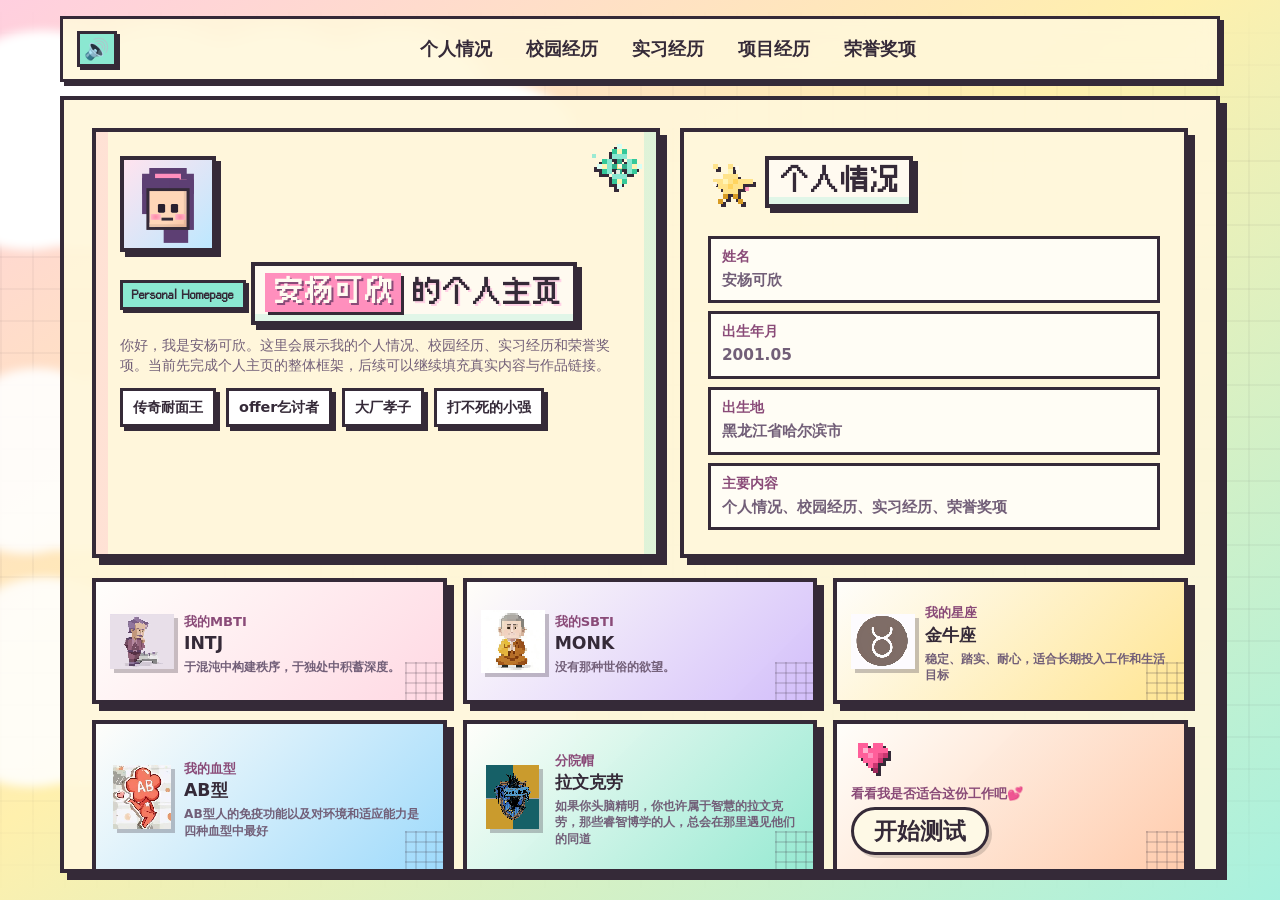
==== index.html @ 3b6f64f3 "Initial commit" ====
<!doctype html>
<html lang="zh-CN">
  <head>
    <meta charset="UTF-8" />
    <meta name="viewport" content="width=device-width, initial-scale=1.0" />
    <title>安杨可欣的个人主页</title>
    <link rel="stylesheet" href="styles.css" />
  </head>
  <body>
    <header class="site-header" aria-label="页面导航">
      <button class="music-toggle is-playing" id="musicToggle" type="button" aria-label="关闭背景音乐">
        <span class="speaker-emoji" aria-hidden="true">🔊</span>
      </button>
      <nav class="nav-links">
        <a href="#profile">个人情况</a>
        <a href="#campus">校园经历</a>
        <a href="#internship">实习经历</a>
        <a href="#projects">项目经历</a>
        <a href="#honors">荣誉奖项</a>
      </nav>
    </header>

    <audio id="bgMusic" loop preload="auto" autoplay>
      <source src="source/spring.mp3" type="audio/mpeg" />
      当前浏览器不支持音频播放。
    </audio>

    <main class="snap-pages">
      <section class="page profile-page" id="profile" aria-labelledby="profileTitle">
      <div class="cloud-layer" aria-hidden="true">
        <div class="pixel-cloud cloud-one"></div>
        <div class="pixel-cloud cloud-two"></div>
        <div class="pixel-cloud cloud-three"></div>
      </div>

        <div class="profile-shell">
        <div class="profile-layout">
          <div class="profile-card">
            <div class="avatar-wrap" aria-label="像素风头像占位">
              <div class="pixel-avatar" aria-hidden="true">
                <span class="hair hair-left"></span>
                <span class="hair hair-right"></span>
                <span class="face"></span>
                <span class="eye eye-left"></span>
                <span class="eye eye-right"></span>
                <span class="blush blush-left"></span>
                <span class="blush blush-right"></span>
                <span class="smile"></span>
              </div>
            </div>
            <p class="badge">Personal Homepage</p>
            <h1 id="profileTitle">
              <span class="title-name">安杨可欣</span>
              <span class="title-tail">的个人主页</span>
            </h1>
            <p class="intro">
              你好，我是安杨可欣。这里会展示我的个人情况、校园经历、实习经历和荣誉奖项。当前先完成个人主页的整体框架，后续可以继续填充真实内容与作品链接。
            </p>
            <div class="profile-tags" aria-label="个人关键词">
              <span>传奇耐面王</span>
              <span>offer乞讨者</span>
              <span>大厂孝子</span>
              <span>打不死的小强</span>
            </div>
          </div>

          <div class="info-panel" aria-label="个人情况详情">
            <div class="panel-title">
              <span class="pixel-heart" aria-hidden="true"></span>
              <h1>个人情况</h1>
            </div>
            <dl class="info-list">
              <div>
                <dt>姓名</dt>
                <dd>安杨可欣</dd>
              </div>
              <div>
                <dt>出生年月</dt>
                <dd>2001.05</dd>
              </div>
              <div>
                <dt>出生地</dt>
                <dd>黑龙江省哈尔滨市</dd>
              </div>
              <div>
                <dt>主要内容</dt>
                <dd>个人情况、校园经历、实习经历、荣誉奖项</dd>
              </div>
            </dl>
          </div>

          <div class="trait-grid" aria-label="个人属性卡片">
            <article class="trait-card mbti-card" tabindex="0">
              <img class="trait-image" src="img/intj.png" alt="INTJ 人格插图" />
              <div class="trait-copy">
                <p>我的MBTI</p>
                <strong>INTJ</strong>
                <span class="trait-desc">于混沌中构建秩序，于独处中积蓄深度。</span>
              </div>
            </article>
            <article class="trait-card mbti-card" tabindex="0">
              <img class="trait-image" src="img/monk.png" alt="MONK 人格插图" />
              <div class="trait-copy">
                <p>我的SBTI</p>
                <strong>MONK</strong>
                <span class="trait-desc">没有那种世俗的欲望。</span>
              </div>
            </article>
            <article class="trait-card mbti-card" tabindex="0">
              <img class="trait-image" src="img/Taurus.png" alt="金牛 人格插图" />
              <div class="trait-copy">
                <p>我的星座</p>
                <strong>金牛座</strong>
                <span class="trait-desc">稳定、踏实、耐心，适合长期投入工作和生活目标</span>
              </div>
            </article>
            <article class="trait-card mbti-card" tabindex="0">
              <img class="trait-image" src="img/AB.png" alt="血型 人格插图" />
              <div class="trait-copy">
                <p>我的血型</p>
                <strong>AB型</strong>
                <span class="trait-desc">AB型人的免疫功能以及对环境和适应能力是四种血型中最好</span>
              </div>
            </article>
            <article class="trait-card mbti-card" tabindex="0">
              <img class="trait-image" src="img/ravenklauw.png" alt="哈利波特 人格插图" />
              <div class="trait-copy">
                <p>分院帽</p>
                <strong>拉文克劳</strong>
                <span class="trait-desc">如果你头脑精明，你也许属于智慧的拉文克劳，那些睿智博学的人，总会在那里遇见他们的同道</span>
              </div>
            </article>
            <article class="trait-card">
              <span class="trait-icon trait-relation" aria-hidden="true"></span>
              <p><span>看看我是否适合这份工作吧💕</span></p>
              <button class="trait-action" type="button" data-open-job-modal>开始测试</button>
            </article>
          </div>
        </div>
        </div>
      </section>

      <section class="page campus-page" id="campus" aria-labelledby="campusTitle">
        <canvas class="campus-petals" id="campusPetals" aria-hidden="true"></canvas>
        <div class="section-shell campus-shell">
          <div class="campus-heading">
            <div>
              <p class="section-kicker">Chapter 02</p>
              <h2 id="campusTitle">校园经历</h2>
            </div>
          </div>

          <div class="campus-layout">
            <div class="campus-timeline" aria-label="教育与校园经历时间线">
              <article class="timeline-card">
                <span class="timeline-date">
                  <b>2019 / 08</b>
                  <i>至</i>
                  <b>2023 / 07</b>
                </span>
                <h3>哈尔滨工业大学｜工业工程（本科）</h3>
                <p>系统学习运筹优化、生产系统、质量管理、项目管理、决策分析和数据库系统，建立工程管理与数据分析结合的能力基础。</p>
                <a class="grade-download" href="source/grade.png" download="安杨可欣-本科成绩.png" aria-label="下载本科课程成绩截图">
                  <span class="grade-download__icon" aria-hidden="true"></span>
                  <span>下载本科成绩</span>
                </a>
              </article>
              <article class="timeline-card timeline-card--feature">
                <span class="timeline-date">
                  <b>2023 / 08</b>
                  <i>至</i>
                  <b>2024 / 07</b>
                </span>
                <h3>哈工大研究生支教团｜尉犁县第一中学教师</h3>
                <p>担任 2 个班级生物教师，所带班级成绩位列年级前列；兼任趣味数学社团教师，参与校园第二课堂建设，获评优秀志愿者。</p>
              </article>
              <article class="timeline-card">
                <span class="timeline-date">
                  <b>2024 / 08</b>
                  <i>至今</i>
                </span>
                <h3>哈尔滨工业大学｜机械（推免硕士）</h3>
                <p>继续深耕机械工程方向，课程覆盖传感技术、数值分析、机器人技术和工程伦理，强化工程问题建模与系统理解能力。</p>
                <a class="grade-download" href="source/master_grade.png" download="安杨可欣-硕士成绩.png" aria-label="下载硕士课程成绩截图">
                  <span class="grade-download__icon" aria-hidden="true"></span>
                  <span>下载硕士成绩</span>
                </a>
              </article>
            </div>

            <aside class="campus-scoreboard" aria-label="课程成绩与能力概览">
              <div class="scoreboard-card campus-sticker-card">
                <div>
                  <span class="score-label">学习地图</span>
                  <h3>工程、教学与组织服务并行</h3>
                  <p>用工程训练打底，用支教经历拓宽表达与协作场景，再通过学生工作持续参与集体建设。</p>
                </div>
              </div>
              <div class="score-card-grid">
                <article>
                  <span>本科成绩（前36%）</span>
                  <strong>84.93</strong>
                  <p>生产系统仿真、项目管理、决策分析、数据库系统。</p>
                </article>
                <article>
                  <span>硕士成绩（前38%）</span>
                  <strong>83.85</strong>
                  <p>传感技术，并持续学习数值分析、机器人技术等课程。</p>
                </article>
              </div>
              <article class="student-work-card">
                <span class="student-work-label">学生工作</span>
                <div class="student-work-title">
                  <strong>党支书</strong>
                  <time datetime="2025-10">2025.10—至今</time>
                </div>
                <p>承担党支部日常组织、沟通协调与活动推进工作，持续参与学生服务与集体建设。</p>
              </article>
              <div class="campus-tags" aria-label="校园能力标签">
                <span>工业工程</span>
                <span>数据分析</span>
                <span>智能制造</span>
                <span>项目管理</span>
                <span>支教经历</span>
                <span>团队领导力</span>
                <span>教学表达</span>
                <span>数模竞赛</span>
              </div>
            </aside>
          </div>
        </div>
      </section>

      <section class="page internship-page" id="internship" aria-labelledby="internshipTitle">
        <canvas class="internship-stars" id="internshipStars" aria-hidden="true"></canvas>
        <div class="flower-container" id="flowerContainer" aria-hidden="true"></div>
        <div class="section-shell internship-shell">
          <div class="internship-heading">
            <div>
              <p class="section-kicker">Chapter 04</p>
              <h2 id="internshipTitle">实习经历</h2>
            </div>
          </div>

          <div class="intern-cards-grid" aria-label="实习经历卡片">
            <article class="intern-card intern-card--hesai">
              <div class="intern-card__header">
                <span class="intern-card__icon intern-card__icon--hesai" aria-hidden="true"></span>
                <span class="intern-card__badge">2025.05 - 2025.08</span>
              </div>
              <h3>上海禾赛科技有限公司</h3>
              <p class="intern-card__role">信息化部 · 信息化系统咨询顾问</p>
              <div class="intern-card__divider" aria-hidden="true"></div>
              <ul class="intern-card__duties">
                <li>ALM系统Polarion运维与用户答疑，完成工作项与工作流配置</li>
                <li>JS脚本实现工作项联动及变更次数统计</li>
                <li>SQL查询搭建BI数据看板</li>
                <li>PDF格式归一化处理，Python脚本+Word宏提升导入效率</li>
                <li>推广AI生成测试用例及需求评审功能</li>
              </ul>
              <div class="intern-card__tags">
                <span>Polarion</span>
                <span>JavaScript</span>
                <span>SQL</span>
                <span>项目管理工具</span>
              </div>
            </article>

            <article class="intern-card intern-card--jd intern-card--feature">
              <div class="intern-card__header">
                <span class="intern-card__icon intern-card__icon--jd" aria-hidden="true"></span>
                <span class="intern-card__badge">2025.12 - 2026.02</span>
              </div>
              <h3>京东零售</h3>
              <p class="intern-card__role">Y事业部·供应链质量组·测试开发</p>
              <div class="intern-card__divider" aria-hidden="true"></div>
              <ul class="intern-card__duties">
                <li>行业研究品类规划模块功能测试，SQL数据校验</li>
                <li>AI分析助手与Agent算法链路接口测试</li>
                <li>消息队列MQ测试，验证消息收发流程</li>
                <li>完整测试周期覆盖，用例设计90+条</li>
                <li>发现缺陷30+个，保障功能交付质量</li>
              </ul>
              <div class="intern-card__tags">
                <span>接口测试</span>
                <span>SQL</span>
                <span>用例设计</span>
                <span>Agent测试</span>
              </div>
            </article>

            <article class="intern-card intern-card--hikvision">
              <div class="intern-card__header">
                <span class="intern-card__icon intern-card__icon--hik" aria-hidden="true"></span>
                <span class="intern-card__badge">2026.03 - 至今</span>
              </div>
              <h3>海康威视</h3>
              <p class="intern-card__role">海康机器人 · 项目管理</p>
              <div class="intern-card__divider" aria-hidden="true"></div>
              <ul class="intern-card__duties">
                <li>项目进度跟踪与资源协调</li>
                <li>风险管控与问题推动解决</li>
                <li>推动项目高效交付</li>
              </ul>
              <div class="intern-card__tags">
                <span>项目管理</span>
                <span>进度跟踪</span>
                <span>团队协作</span>
                <span>沟通协调</span>
              </div>
            </article>
          </div>

          <div class="growth-path" aria-label="职业成长路径">
            <div class="growth-path__title">我的成长路径</div>
            <div class="growth-path__nodes">
              <div class="growth-node growth-node--hesai">
                <div class="growth-node__icon">
                  <img src="img/svg/pc.svg" alt="系统落地" />
                </div>
                <div class="growth-node__content">
                  <div class="growth-node__label">系统落地</div>
                  <div class="growth-node__desc">从0到1配置系统<br>学习业务需求</div>
                </div>
              </div>
              
              <div class="growth-node__arrow"></div>
              
              <div class="growth-node growth-node--jd">
                <div class="growth-node__icon">
                  <img src="img/svg/bug.svg" alt="质量保障" />
                </div>
                <div class="growth-node__content">
                  <div class="growth-node__label">质量保障</div>
                  <div class="growth-node__desc">深入技术细节<br>保障产品质量</div>
                </div>
              </div>
              
              <div class="growth-node__arrow"></div>
              
              <div class="growth-node growth-node--hik">
                <div class="growth-node__icon">
                  <img src="img/svg/people-carry.svg" alt="项目交付" />
                </div>
                <div class="growth-node__content">
                  <div class="growth-node__label">项目交付</div>
                  <div class="growth-node__desc">统筹全局资源<br>推动目标达成</div>
                </div>
              </div>
            </div>
          </div>
        </div>
      </section>

      <section class="page projects-page" id="projects" aria-labelledby="projectsTitle">
        <div class="butterfly-deco butterfly-deco-1" aria-hidden="true"></div>
        <div class="butterfly-deco butterfly-deco-2" aria-hidden="true"></div>
        <div class="butterfly-deco butterfly-deco-3" aria-hidden="true"></div>
        <div class="butterfly-deco butterfly-deco-4" aria-hidden="true"></div>
        <div class="butterfly-deco butterfly-deco-5" aria-hidden="true"></div>
        <div class="butterfly-deco butterfly-deco-6" aria-hidden="true"></div>
        <div class="butterfly-deco butterfly-deco-7" aria-hidden="true"></div>
        <div class="section-shell projects-shell">
          <div class="projects-heading">
            <div>
              <p class="section-kicker">Chapter 04</p>
              <h2 id="projectsTitle">项目经历</h2>
            </div>
          </div>

          <div class="projects-grid" aria-label="项目经历卡片">
            <article class="project-card" data-project="1">
              <div class="project-card__header">
                <span class="project-card__badge">2022.10-2023.06</span>
                <span class="project-card__type">企业项目</span>
              </div>
              <h3>电机产品合同管理信息系统</h3>
              <p class="project-card__desc">开发B/S架构的销售合同管理系统，覆盖全生命周期管理。</p>
              <div class="project-card__tech">
                <span>Spring Boot</span>
                <span>Vue 2.0</span>
                <span>MyBatis-Plus</span>
              </div>
              <button class="project-card__expand" data-project-id="1">查看详细</button>
            </article>

            <article class="project-card" data-project="2">
              <div class="project-card__header">
                <span class="project-card__badge">2024.10-2024.12</span>
                <span class="project-card__type">个人项目</span>
              </div>
              <h3>YOLOv5目标检测训练工具</h3>
              <p class="project-card__desc">可视化深度学习训练工具，支持数据集管理与训练监控。</p>
              <div class="project-card__tech">
                <span>PyTorch</span>
                <span>YOLOv5</span>
                <span>PyQt5</span>
              </div>
              <button class="project-card__expand" data-project-id="2">查看详细</button>
            </article>

            <article class="project-card" data-project="3">
              <div class="project-card__header">
                <span class="project-card__badge">2025.03-2025.08</span>
                <span class="project-card__type">科研项目</span>
              </div>
              <h3>基于MMpose的人员异常检测</h3>
              <p class="project-card__desc">基于人体姿态识别的智能监控系统，实时检测异常行为。</p>
              <div class="project-card__tech">
                <span>MMPose</span>
                <span>LSTM</span>
                <span>PyTorch</span>
              </div>
              <button class="project-card__expand" data-project-id="3">查看详细</button>
            </article>
            <article class="project-card" data-project="4">
              <div class="project-card__header">
                <span class="project-card__badge">2025.07-至今</span>
                <span class="project-card__type">科研项目</span>
              </div>
              <h3>面向对抗过程的视频摘要与图像描述方法研究</h3>
              <p class="project-card__desc">面向智慧文旅，自动生成运动场景的关键帧与图像描述内容。</p>
              <div class="project-card__tech">
                <span>光流法</span>
                <span>DeblurMaster</span>
                <span>Coze</span>
              </div>
              <button class="project-card__expand" data-project-id="4">查看详细</button>
            </article>

            <article class="project-card" data-project="5">
              <div class="project-card__header">
                <span class="project-card__badge">2025.03-2025.04</span>
                <span class="project-card__type">个人项目</span>
              </div>
              <h3>基于Coze工作流的智能简历生成工具</h3>
              <p class="project-card__desc">自动化简历生成工作流，多格式输入，一键生成在线简历。</p>
              <div class="project-card__tech">
                <span>Coze</span>
                <span>LLM</span>
                <span>工作流</span>
              </div>
              <button class="project-card__expand" data-project-id="5">查看详细</button>
            </article>
            <article class="project-card">
              <h3>📊 能力雷达图</h3>
              <div class="radar-chart">
                <svg viewBox="0 0 260 260" style="width:100%;height:auto;max-width:185px;margin:0 auto;display:block;">
                  <polygon points="130,25 220,77 220,183 130,235 40,183 40,77" fill="none" stroke="#dbe4f0" stroke-width="1.5"/>
                  <polygon points="130,55 194,92 194,168 130,205 66,168 66,92" fill="none" stroke="#dbe4f0" stroke-width="1"/>
                  <polygon points="130,85 168,107 168,153 130,175 92,153 92,107" fill="none" stroke="#dbe4f0" stroke-width="0.8"/>
                  <line x1="130" y1="130" x2="130" y2="25" stroke="#dbe4f0"/>
                  <line x1="130" y1="130" x2="220" y2="77" stroke="#dbe4f0"/>
                  <line x1="130" y1="130" x2="220" y2="183" stroke="#dbe4f0"/>
                  <line x1="130" y1="130" x2="130" y2="235" stroke="#dbe4f0"/>
                  <line x1="130" y1="130" x2="40" y2="183" stroke="#dbe4f0"/>
                  <line x1="130" y1="130" x2="40" y2="77" stroke="#dbe4f0"/>
                  <polygon points="130,33 206,85 203,173 130,216 49,177 58,88" fill="rgba(96,165,250,0.30)" stroke="#3b82f6" stroke-width="3" stroke-linejoin="round"/>
                  <circle cx="130" cy="33" r="4.5" fill="#3b82f6" stroke="#fff" stroke-width="1.5"/>
                  <circle cx="206" cy="85" r="4.5" fill="#3b82f6" stroke="#fff" stroke-width="1.5"/>
                  <circle cx="203" cy="173" r="4.5" fill="#3b82f6" stroke="#fff" stroke-width="1.5"/>
                  <circle cx="130" cy="216" r="4.5" fill="#3b82f6" stroke="#fff" stroke-width="1.5"/>
                  <circle cx="49" cy="177" r="4.5" fill="#3b82f6" stroke="#fff" stroke-width="1.5"/>
                  <circle cx="58" cy="88" r="4.5" fill="#3b82f6" stroke="#fff" stroke-width="1.5"/>
                  <text x="130" y="14" text-anchor="middle" font-size="12" fill="#1e293b" font-weight="700">AI / CV</text>
                  <text x="236" y="74" text-anchor="middle" font-size="12" fill="#1e293b" font-weight="700">工程开发</text>
                  <text x="236" y="188" text-anchor="middle" font-size="12" fill="#1e293b" font-weight="700">算法设计</text>
                  <text x="130" y="255" text-anchor="middle" font-size="12" fill="#1e293b" font-weight="700">产品实现</text>
                  <text x="20" y="188" text-anchor="middle" font-size="12" fill="#1e293b" font-weight="700">AI工具</text>
                  <text x="28" y="74" text-anchor="middle" font-size="12" fill="#1e293b" font-weight="700">项目推进</text>
                </svg>
              </div>
            </article>
          </div>
        </div>
      </section>

      <div class="project-modal" id="projectModal" aria-hidden="true">
        <div class="modal-overlay" data-modal-close></div>
        <div class="modal-content">
          <button class="modal-close" data-modal-close>
            <svg viewBox="0 0 24 24" width="20" height="20">
              <path d="M19 6.41L17.59 5 12 10.59 6.41 5 5 6.41 10.59 12 5 17.59 6.41 19 12 13.41 17.59 19 19 17.59 13.41 12 19 6.41z" fill="currentColor"/>
            </svg>
          </button>
          <div class="modal-header">
            <span class="modal-badge" id="modalBadge"></span>
            <span class="modal-type" id="modalType"></span>
          </div>
          <h3 id="modalTitle"></h3>
          <div class="modal-body">
            <div class="modal-section">
              <h4>项目背景</h4>
              <p id="modalBackground"></p>
            </div>
            <div class="modal-section">
              <h4>项目职责</h4>
              <p id="modalRole"></p>
            </div>
            <div class="modal-section">
              <h4>项目内容</h4>
              <p id="modalContent"></p>
            </div>
          </div>
          <div class="modal-tags" id="modalTags"></div>
        </div>
      </div>

      <section class="page honors-page" id="honors" aria-labelledby="honorsTitle">
        <div class="honors-sparkle honors-sparkle-1"></div>
        <div class="honors-sparkle honors-sparkle-2"></div>
        <div class="honors-sparkle honors-sparkle-3"></div>
        <div class="honors-sparkle honors-sparkle-4"></div>
        <div class="honors-sparkle honors-sparkle-5"></div>
        <div class="honors-sparkle honors-sparkle-6"></div>
        <div class="honors-sparkle honors-sparkle-7"></div>
        <div class="honors-sparkle honors-sparkle-8"></div>
        <div class="section-shell honors-shell">
          <div class="honors-heading">
            <div>
              <p class="section-kicker">Chapter 05</p>
              <h2 id="honorsTitle">荣誉奖项</h2>
            </div>
          </div>

          <div class="honors-layout">
            <div class="honors-column honors-column--left">
              <article class="honor-card honor-card--competition">
                <div class="honor-card__header">
                  <span class="honor-card__icon honor-card__icon--trophy">🏆</span>
                  <h3 class="honor-card__title">竞赛能力</h3>
                </div>
                <ul class="honor-awards-list">
                  <li class="honor-award-item honor-award-item--national">
                    <div class="honor-award-badge honor-award-badge--national">国家级</div>
                    <div class="honor-award-content">
                      <strong>"华为杯"中国研究生数学建模竞赛国家二等奖</strong>
                      <span class="honor-award-meta">第22届</span>
                    </div>
                  </li>
                  <li class="honor-award-item honor-award-item--national">
                    <div class="honor-award-badge honor-award-badge--national">国家级</div>
                    <div class="honor-award-content">
                      <strong>"华为杯"中国研究生数学建模竞赛国家三等奖</strong>
                      <span class="honor-award-meta">第21届</span>
                    </div>
                  </li>
                  <li class="honor-award-item honor-award-item--provincial">
                    <div class="honor-award-badge honor-award-badge--provincial">省级</div>
                    <div class="honor-award-content">
                      <strong>"挑战杯"省级三等奖</strong>
                    </div>
                  </li>
                </ul>
              </article>

              <article class="honor-card honor-card--scholarship">
                <div class="honor-card__header">
                  <span class="honor-card__icon honor-card__icon--scholarship">🎓</span>
                  <h3 class="honor-card__title">奖学金及荣誉</h3>
                </div>
                <div class="honor-tags-grid">
                  <span class="honor-tag honor-tag--gold">一等奖学金</span>
                  <span class="honor-tag honor-tag--volunteer">优秀志愿者</span>
                  <span class="honor-tag honor-tag--party">优秀党员</span>
                </div>
              </article>

              <article class="honor-card honor-card--english">
                <div class="honor-card__header">
                  <span class="honor-card__icon honor-card__icon--english">📚</span>
                  <h3 class="honor-card__title">英语能力</h3>
                </div>
                <div class="english-certificates">
                  <div class="english-cert">
                    <div class="english-cert__badge">CET-6</div>
                    <div class="english-cert__score">505</div>
                    <a class="grade-download" href="source/six.jpg" download="英语六级成绩单.jpg">
                      <span class="grade-download__icon"></span>
                      <span>下载证书</span>
                    </a>
                  </div>
                  <div class="english-cert english-cert--highlight">
                    <div class="english-cert__badge">IELTS</div>
                    <div class="english-cert__score">7.0</div>
                    <a class="grade-download" href="source/IELTS.pdf" download="雅思成绩单.pdf">
                      <span class="grade-download__icon"></span>
                      <span>下载证书</span>
                    </a>
                  </div>
                </div>
              </article>
            </div>

            <div class="honors-column honors-column--right">
              <article class="honor-card honor-card--skills">
                <div class="honor-card__header">
                  <span class="honor-card__icon honor-card__icon--skills">⚡</span>
                  <h3 class="honor-card__title">技能速览</h3>
                </div>
                <div class="skills-categories">
                  <div class="skills-category">
                    <h4 class="skills-category__title">编程语言</h4>
                    <div class="skills-tags">
                      <span class="skill-tag">Python</span>
                      <span class="skill-tag">Java</span>
                      <span class="skill-tag">SQL</span>
                      <span class="skill-tag">JavaScript</span>
                    </div>
                  </div>
                  <div class="skills-category">
                    <h4 class="skills-category__title">AI工具</h4>
                    <div class="skills-tags">
                      <span class="skill-tag">Cursor</span>
                      <span class="skill-tag">Codex</span>
                      <span class="skill-tag">Coze</span>
                      <span class="skill-tag">Claude Code</span>
                    </div>
                  </div>
                  <div class="skills-category">
                    <h4 class="skills-category__title">工程/工具</h4>
                    <div class="skills-tags">
                      <span class="skill-tag">Postman</span>
                      <span class="skill-tag">Git</span>
                      <span class="skill-tag">Jira</span>
                    </div>
                  </div>
                </div>
              </article>

              <article class="honor-card honor-card--hobbies">
                <div class="honor-card__header">
                  <span class="honor-card__icon honor-card__icon--hobbies">🎯</span>
                  <h3 class="honor-card__title">兴趣爱好</h3>
                </div>
                <div class="hobbies-grid">
                  <span class="hobby-item">🏊 游泳</span>
                  <span class="hobby-item">🏸 羽毛球</span>
                  <span class="hobby-item">🏎️ F1</span>
                  <span class="hobby-item">📺 美剧</span>
                  <span class="hobby-item">🎮 游戏</span>
                  <span class="hobby-item">📚 阅读</span>
                </div>
              </article>

              <article class="honor-card honor-card--self">
                <div class="honor-card__header">
                  <span class="honor-card__icon honor-card__icon--self">💡</span>
                  <h3 class="honor-card__title">自我评价</h3>
                </div>
                <div class="self-content">
                  <p class="self-text">
                    工科背景 + 管理能力，擅长系统分析与问题拆解。具有良好的团队协作精神和沟通能力，能够在压力下高效完成任务。
                  </p>
                </div>
              </article>
            </div>
          </div>
        </div>
      </section>
    </main>

    <div class="job-modal" data-job-modal aria-hidden="true">
      <div class="job-modal__backdrop" data-close-job-modal></div>
      <section class="job-modal__panel" role="dialog" aria-modal="true" aria-labelledby="jobModalTitle">
        <button class="job-modal__close" type="button" data-close-job-modal aria-label="关闭弹窗">×</button>
        <span class="job-modal__pixel-heart" aria-hidden="true"></span>
        <h2 id="jobModalTitle">岗位匹配测试</h2>
        <p>输入你想测试的职位和公司，我会帮你进入更具体的匹配分析。</p>
        <form class="job-modal__form" data-job-form>
          <label>
            <span>目标职位</span>
            <input type="text" name="position" placeholder="例如：产品经理" autocomplete="organization-title" required />
          </label>
          <label>
            <span>公司名称</span>
            <input type="text" name="company" placeholder="例如：字节跳动" autocomplete="organization" required />
          </label>
          <div class="job-modal__loading" data-job-loading aria-live="polite" aria-hidden="true">
            <span class="job-modal__loader" aria-hidden="true"></span>
            <span>模型正在生成岗位匹配报告，请稍候...</span>
          </div>
          <button class="job-modal__submit" type="submit">确认开始</button>
        </form>
      </section>
    </div>
    <script>
      const profileCard = document.querySelector(".profile-card");
      const profilePage = document.querySelector(".profile-page");

      if (profileCard) {
        setTimeout(() => {
          profileCard.classList.add("is-loaded");
        }, 200);
      }

      if (profileCard) {
        profileCard.addEventListener("mouseenter", () => {
          profileCard.classList.add("is-hovering");
        });

        profileCard.addEventListener("mouseleave", () => {
          profileCard.classList.remove("is-hovering");
          if (profileCard.classList.contains("tilt-active")) {
            profileCard.classList.remove("tilt-active");
            profileCard.style.transform = "";
          }
        });

        profileCard.addEventListener("mousemove", (e) => {
          if (!profileCard.classList.contains("is-hovering")) return;

          const rect = profileCard.getBoundingClientRect();
          const x = e.clientX - rect.left;
          const y = e.clientY - rect.top;

          const centerX = rect.width / 2;
          const centerY = rect.height / 2;

          const rotateX = (y - centerY) * 0.02;
          const rotateY = (centerX - x) * 0.02;

          profileCard.classList.add("tilt-active");
          profileCard.style.transform = `perspective(1000px) rotateX(${rotateX}deg) rotateY(${rotateY}deg) scale(1.03) translateY(-8px)`;
        });
      }

      const infoPanel = document.querySelector(".info-panel");

      if (infoPanel) {
        setTimeout(() => {
          infoPanel.classList.add("is-loaded");
        }, 400);

        infoPanel.addEventListener("mouseenter", () => {
          infoPanel.classList.add("is-hovering");
        });

        infoPanel.addEventListener("mouseleave", () => {
          infoPanel.classList.remove("is-hovering");
          if (infoPanel.classList.contains("tilt-active")) {
            infoPanel.classList.remove("tilt-active");
            infoPanel.style.transform = "";
          }
        });

        infoPanel.addEventListener("mousemove", (e) => {
          if (!infoPanel.classList.contains("is-hovering")) return;

          const rect = infoPanel.getBoundingClientRect();
          const x = e.clientX - rect.left;
          const y = e.clientY - rect.top;

          const centerX = rect.width / 2;
          const centerY = rect.height / 2;

          const rotateX = (y - centerY) * 0.02;
          const rotateY = (centerX - x) * 0.02;

          infoPanel.classList.add("tilt-active");
          infoPanel.style.transform = `perspective(1000px) rotateX(${rotateX}deg) rotateY(${rotateY}deg) scale(1.03) translateY(-8px)`;
        });
      }

      const tags = document.querySelectorAll(".profile-tags span");
      tags.forEach((tag) => {
        tag.addEventListener("mouseenter", () => {
          tags.forEach((t) => (t.style.opacity = "0.7"));
          tag.style.opacity = "1";
        });

        tag.addEventListener("mouseleave", () => {
          tags.forEach((t) => (t.style.opacity = "1"));
        });
      });

      const music = document.querySelector("#bgMusic");
      const musicToggle = document.querySelector("#musicToggle");

      music.volume = 0.35;
      music.play().catch(() => {
        musicToggle.setAttribute("aria-label", "播放背景音乐");
      });

      musicToggle.addEventListener("click", async () => {
        if (music.paused) {
          await music.play();
          musicToggle.classList.add("is-playing");
          musicToggle.setAttribute("aria-label", "暂停背景音乐");
        } else {
          music.pause();
          musicToggle.classList.remove("is-playing");
          musicToggle.setAttribute("aria-label", "播放背景音乐");
        }
      });

      const jobModal = document.querySelector("[data-job-modal]");
      const openJobModal = document.querySelector("[data-open-job-modal]");
      const closeJobModalButtons = document.querySelectorAll("[data-close-job-modal]");
      const jobForm = document.querySelector("[data-job-form]");
      const jobLoading = document.querySelector("[data-job-loading]");
      const openJobTest = () => {
        jobModal.classList.add("is-open");
        jobModal.setAttribute("aria-hidden", "false");
        document.body.classList.add("modal-open");
        jobModal.querySelector("input")?.focus();
      };
      const closeJobTest = () => {
        jobModal.classList.remove("is-open");
        jobModal.setAttribute("aria-hidden", "true");
        document.body.classList.remove("modal-open");
        openJobModal?.focus();
      };

      openJobModal?.addEventListener("click", openJobTest);
      closeJobModalButtons.forEach((button) => button.addEventListener("click", closeJobTest));
      jobModal?.addEventListener("click", (event) => {
        if (event.target === jobModal) {
          closeJobTest();
        }
      });
      document.addEventListener("keydown", (event) => {
        if (event.key === "Escape" && jobModal?.classList.contains("is-open")) {
          closeJobTest();
        }
      });
      jobForm?.addEventListener("submit", async (event) => {
        event.preventDefault();
        const formData = new FormData(jobForm);
        const position = formData.get("position")?.toString().trim();
        const company = formData.get("company")?.toString().trim();
        if (!position || !company) {
          return;
        }

        const submitBtn = jobForm.querySelector("button[type='submit']");
        jobLoading?.classList.add("is-visible");
        jobLoading?.setAttribute("aria-hidden", "false");
        if (submitBtn) {
          submitBtn.disabled = true;
          submitBtn.textContent = "报告生成中...";
        }

        try {
          const resp = await fetch("/api/job-report", {
            method: "POST",
            headers: { "Content-Type": "application/json" },
            body: JSON.stringify({ position, company }),
          });
          const data = await resp.json();
          if (!resp.ok) {
            throw new Error(data.error || "报告生成失败");
          }
          sessionStorage.setItem("job_report_payload", JSON.stringify(data));
          closeJobTest();
          window.location.href = "/report";
        } catch (err) {
          alert(`生成报告失败：${err.message}`);
        } finally {
          jobLoading?.classList.remove("is-visible");
          jobLoading?.setAttribute("aria-hidden", "true");
          if (submitBtn) {
            submitBtn.disabled = false;
            submitBtn.textContent = "确认开始";
          }
        }
      });

      const mbtiCards = document.querySelectorAll(".trait-card.mbti-card");
      mbtiCards.forEach((card) => {
        const activate = () => {
          const alreadyActive = card.classList.contains("is-active");
          mbtiCards.forEach((item) => {
            item.classList.remove("is-active");
            item.setAttribute("aria-pressed", "false");
          });
          if (!alreadyActive) {
            card.classList.add("is-active");
            card.setAttribute("aria-pressed", "true");
          }
        };

        card.setAttribute("role", "button");
        card.setAttribute("aria-pressed", "false");

        card.addEventListener("click", activate);
        card.addEventListener("keydown", (event) => {
          if (event.key === "Enter" || event.key === " ") {
            event.preventDefault();
            activate();
          }
        });
      });

      const projectData = {
        1: {
          title: "某企业电机产品销售合同管理信息系统设计与实现",
          badge: "2022.10-2023.06",
          type: "企业项目",
          background: "开发了一套B/S架构的销售合同管理系统。覆盖合同起草、审批、存储、变更的全生命周期。",
          role: "项目参与人，参与系统整体架构设计与功能模块划分，完成系统前后端开发。",
          content: "项目基于前后端分离架构开发，后端采用 Spring Boot 框架，结合 MyBatis-Plus 实现数据库操作，集成 JWT 实现用户认证与权限控制。前端基于 Vue 2.0 技术栈，使用 Element UI 构建响应式界面。",
          tags: ["Spring Boot", "Vue 2.0", "MyBatis-Plus", "JWT"]
        },
        2: {
          title: "YOLOv5目标检测训练工具开发",
          badge: "2024.10-2024.12",
          type: "个人项目",
          background: "为降低普通用户训练深度学习模型的门槛，设计并开发一款可视化训练工具。",
          role: "项目参与人，完成该工具的全流程开发，并编写使用说明书。",
          content: "使用 PyTorch+YOLOv5 搭建目标检测训练框架，实现数据集加载、类别管理、训练参数配置等核心功能；前端界面采用 PyQt5/PySide6 构建，具备良好交互体验；集成 OllamaAPI 与 DeepSeek，实现AI助手对话功能；通过 TensorBoard 展示训练过程的动态可视化，监控训练过程。",
          tags: ["PyTorch", "YOLOv5", "PyQt5", "TensorBoard"]
        },
        3: {
          title: "基于MMpose的人员异常检测算法设计",
          badge: "2025.03-2025.08",
          type: "科研项目",
          background: "为提升实验室安全管理水平，开发一套基于人体姿态识别的智能监控系统，用于实时检测人员异常行为。",
          role: "项目参与人，视觉算法开发人员，负责数据集构建与标注，模型训练和设计几何规则实现异常检测。",
          content: "分成六类异常动作，进行数据集采集和标注，使用MMPose提取人体姿态的关键骨骼点，获得每帧的骨骼点序列特征，基于这些特征训练LSTM时序分类模型。在推理阶段，结合几何规则判断与 LSTM 模型输出，显著提升了模型在异常行为识别中的准确性。",
          tags: ["MMPose", "LSTM", "PyTorch", "姿态识别"]
        },
        4: {
          title: "面向对抗过程的视频摘要与图像描述方法研究",
          badge: "2025.07-至今",
          type: "科研项目",
          background: "该方法面向智慧文旅，可用于自动生成运动场景的关键帧与图像描述内容，提升游客体验。",
          role: "项目负责人，负责整体算法设计、各模块的实现。",
          content: "单人场景下，基于动作分类和光流法计算运动强度筛选视频摘要；多人场景下，融合遮挡检测、眨眼检测和图像清晰度检测多个维度生成视频摘要。进一步基于人体局部模糊区域定位，利用DeblurMasterv2去除模糊。在此基础上，将视频摘要与辅助信息作为输入，基于Coze平台搭建自动生成图文结合HTML报告的工作流。",
          tags: ["光流法", "DeblurMaster", "Coze", "视频摘要"]
        },
        5: {
          title: "基于Coze工作流的智能简历生成工具",
          badge: "2025.03-2025.04",
          type: "个人项目",
          background: "在求职过程中，候选人常因不同岗位频繁修改简历，面临多段经历难以差异化突出、排版调整效率低、新增经历后历史版本维护成本高等痛点，因此需要一款智能简历管理工具。",
          role: "项目负责人，负责整体工作流的搭建。",
          content: "基于Coze低代码平台，设计并实现了一套自动化简历生成工作流，并将其封装为智能体应用。该工作流支持PDF、Word、纯文本等多格式输入及证件照上传，通过文档转换器将文件统一转为文本，经合并节点整合后，先后调用两个大模型节点：第一个对原始简历进行专业化优化、结构强化与岗位匹配度提升，第二个将优化后的文本转换为结构美观的HTML简历代码，再通过Html2url节点生成可在线预览与打印的链接，最终输出给用户，实现了一键生成在线简历的自动化流程。",
          tags: ["Coze", "LLM", "HTML", "工作流"]
        }
      };

      const modal = document.getElementById("projectModal");
      const expandButtons = document.querySelectorAll(".project-card__expand");
      const closeButtons = document.querySelectorAll("[data-modal-close]");

      expandButtons.forEach(btn => {
        btn.addEventListener("click", () => {
          const projectId = btn.getAttribute("data-project-id");
          const data = projectData[projectId];
          
          if (data) {
            document.getElementById("modalBadge").textContent = data.badge;
            document.getElementById("modalType").textContent = data.type;
            document.getElementById("modalTitle").textContent = data.title;
            document.getElementById("modalBackground").textContent = data.background;
            document.getElementById("modalRole").textContent = data.role;
            document.getElementById("modalContent").textContent = data.content;
            
            const tagsContainer = document.getElementById("modalTags");
            tagsContainer.innerHTML = data.tags.map(tag => `<span>${tag}</span>`).join("");
            
            modal.classList.add("is-open");
            modal.setAttribute("aria-hidden", "false");
            document.body.style.overflow = "hidden";
          }
        });
      });

      closeButtons.forEach(btn => {
        btn.addEventListener("click", () => {
          modal.classList.remove("is-open");
          modal.setAttribute("aria-hidden", "true");
          document.body.style.overflow = "";
        });
      });

      const animatedPages = document.querySelectorAll(".campus-page, .projects-page, .internship-page, .honors-page");
      if ("IntersectionObserver" in window) {
        const pageObserver = new IntersectionObserver(
          (entries) => {
            entries.forEach((entry) => {
              entry.target.classList.toggle("is-active", entry.isIntersecting);
            });
          },
          {
            root: document.querySelector(".snap-pages"),
            threshold: 0.58,
          },
        );

        animatedPages.forEach((page) => pageObserver.observe(page));
      } else {
        animatedPages.forEach((page) => page.classList.add("is-active"));
      }

      (function () {
        const canvas = document.getElementById('campusPetals');
        if (!canvas) return;
        const ctx = canvas.getContext('2d');
        const PX = 4;

        function resize() {
          canvas.width = Math.floor(canvas.offsetWidth / PX);
          canvas.height = Math.floor(canvas.offsetHeight / PX);
        }

        const W = () => canvas.width;
        const H = () => canvas.height;

        const COLORS = [
          '#d8b4fe','#c084fc','#a855f7','#9333ea',
          '#e9d5ff','#f3e8ff','#7c3aed','#ddd6fe','#ede9fe'
        ];

        function drawPx(x, y, color, alpha) {
          ctx.globalAlpha = alpha || 1;
          ctx.fillStyle = color;
          const PIXEL_SIZE = 3;
          ctx.fillRect(Math.floor(x), Math.floor(y), PIXEL_SIZE, PIXEL_SIZE);
          ctx.globalAlpha = 1;
        }

        function drawPetal(cx, cy, color, rot) {
          const cos = Math.cos(rot), sin = Math.sin(rot);
          [[0,0],[1,0],[2,0],[3,0],[1,-1],[2,-1],[0,1],[1,1]].forEach(([x, y]) => {
            const rx = Math.round(x*cos - y*sin);
            const ry = Math.round(x*sin + y*cos);
            drawPx(cx+rx, cy+ry, color, 0.85);
          });
        }

        class Petal {
          constructor(init) { this.reset(init); }
          reset(init) {
            this.x = Math.random() * W();
            this.y = init ? Math.random() * H() : -6;
            this.vy = 0.04 + Math.random() * 0.07;
            this.vx = (Math.random() - 0.5) * 0.06;
            this.rot = Math.floor(Math.random() * 8) * (Math.PI / 4);
            this.rotSpeed = (Math.random() < 0.5 ? 1 : -1) * (Math.PI / 8);
            this.rotTimer = 0;
            this.rotInterval = 35 + Math.floor(Math.random() * 50);
            this.swayPhase = Math.random() * Math.PI * 2;
            this.swaySpeed = 0.012 + Math.random() * 0.015;
            this.swayAmp = 0.04 + Math.random() * 0.08;
            this.color = COLORS[Math.floor(Math.random() * COLORS.length)];
          }
          update() {
            this.swayPhase += this.swaySpeed;
            this.x += this.vx + Math.sin(this.swayPhase) * this.swayAmp;
            this.y += this.vy;
            this.rotTimer++;
            if (this.rotTimer >= this.rotInterval) { this.rot += this.rotSpeed; this.rotTimer = 0; }
            if (this.y > H() + 6) this.reset(false);
          }
          draw() {
            drawPetal(Math.round(this.x), Math.round(this.y), this.color, this.rot);
          }
        }

        let petals = [], animId = null;

        function init() {
          resize();
          petals = Array.from({ length: 40 }, () => new Petal(true));
        }

        function loop() {
          ctx.clearRect(0, 0, W(), H());
          petals.forEach(p => { p.update(); p.draw(); });
          animId = requestAnimationFrame(loop);
        }

        new IntersectionObserver((entries) => {
          if (entries[0].isIntersecting) { if (!animId) { init(); loop(); } }
          else { cancelAnimationFrame(animId); animId = null; }
        }, { threshold: 0.1 }).observe(document.getElementById('campus'));

        window.addEventListener('resize', resize);
      })();

      (function () {
        const canvas = document.getElementById('internshipStars');
        if (!canvas) return;
        const ctx = canvas.getContext('2d');

        function resize() {
          canvas.width = Math.floor(canvas.offsetWidth / 3);
          canvas.height = Math.floor(canvas.offsetHeight / 3);
        }

        const W = () => canvas.width;
        const H = () => canvas.height;

        const STAR_COLORS = ['#ffd2e5', '#cdb7ff', '#94d7ff', '#ffe38b', '#fff'];

        class Star {
          constructor() { this.reset(); }
          reset() {
            this.x = Math.random() * W();
            this.y = Math.random() * H();
            this.size = 1 + Math.floor(Math.random() * 2);
            this.color = STAR_COLORS[Math.floor(Math.random() * STAR_COLORS.length)];
            this.alpha = 0.3 + Math.random() * 0.5;
            this.alphaDir = Math.random() < 0.5 ? 1 : -1;
            this.alphaSpeed = 0.008 + Math.random() * 0.012;
            this.twinkleInterval = 15 + Math.floor(Math.random() * 30);
            this.frame = 0;
          }
          update() {
            this.frame++;
            if (this.frame % this.twinkleInterval === 0) {
              this.alpha += this.alphaSpeed * this.alphaDir;
              if (this.alpha > 0.85) { this.alpha = 0.85; this.alphaDir = -1; }
              if (this.alpha < 0.2) { this.alpha = 0.2; this.alphaDir = 1; }
            }
          }
          draw() {
            ctx.globalAlpha = this.alpha;
            ctx.fillStyle = this.color;
            ctx.fillRect(Math.floor(this.x), Math.floor(this.y), this.size, this.size);
            ctx.globalAlpha = 1;
          }
        }

        let stars = [], animId = null;

        function init() {
          resize();
          stars = Array.from({ length: 50 }, () => new Star());
        }

        function loop() {
          ctx.clearRect(0, 0, W(), H());
          stars.forEach(s => { s.update(); s.draw(); });
          animId = requestAnimationFrame(loop);
        }

        new IntersectionObserver((entries) => {
          if (entries[0].isIntersecting) { if (!animId) { init(); loop(); } }
          else { cancelAnimationFrame(animId); animId = null; }
        }, { threshold: 0.1 }).observe(document.getElementById('internship'));

        window.addEventListener('resize', resize);
      })();

      (function() {
        const container = document.getElementById('flowerContainer');
        if (!container) return;
        
        const ROWS = 5;
        const COLS = 8;
        const SIZE = 35;
        
        for (let row = 0; row < ROWS; row++) {
          for (let col = 0; col < COLS; col++) {
            const flower = document.createElement('div');
            flower.className = 'flower-item';
            
            flower.style.width = `${SIZE}px`;
            flower.style.height = `${SIZE}px`;
            
            const x = ((col + 0.5) / COLS) * 100;
            const y = ((row + 0.5) / ROWS) * 100;
            flower.style.left = `${x}%`;
            flower.style.top = `${y}%`;
            
            flower.style.animationDelay = `${(row * COLS + col) * 0.2}s`;
            flower.style.animationDuration = `${2.5 + Math.random() * 1.5}s`;
            
            container.appendChild(flower);
          }
        }
      })();
    </script>
  </body>
</html>
---- styles.css ----
:root {
  --ink: #352a38;
  --muted: #725f78;
  --cream: #fff7db;
  --pink: #ff8fbd;
  --pink-soft: #ffd2e5;
  --mint: #8be8d1;
  --sky: #94d7ff;
  --lavender: #cdb7ff;
  --yellow: #ffe38b;
  --line: #352a38;
  --shadow: 7px 7px 0 #352a38;
  --pixel: 4px;
  --content-width: 1160px;
  --page-pad-x: clamp(20px, 4.5vw, 64px);
  --text-dark: #352a38;
  --text-muted: #725f78;
  --header-top: clamp(10px, 1.8vh, 16px);
  --header-height: clamp(50px, 7vh, 62px);
  --page-gap: clamp(14px, 2vh, 24px);
  --page-pad-top: calc(var(--header-top) + var(--header-height) + var(--page-gap));
  --page-pad-bottom: clamp(16px, 3vh, 34px);
  --page-content-height: calc(100dvh - var(--page-pad-top) - var(--page-pad-bottom));
}

@font-face {
  font-family: "Cubic11";
  src: url("source/Cubic_11.ttf") format("truetype");
}

* {
  box-sizing: border-box;
}

html {
  scroll-behavior: smooth;
}

body {
  margin: 0;
  color: var(--ink);
  font-family: "Microsoft YaHei", "PingFang SC", "Noto Sans SC", system-ui, sans-serif;
  background: #fff4c7;
  overflow: hidden;
}

body,
button,
a,
p,
dd,
dt,
strong,
article {
  overflow-wrap: anywhere;
}

a {
  color: inherit;
  text-decoration: none;
}

.site-header {
  position: fixed;
  z-index: 20;
  top: var(--header-top);
  right: 50%;
  left: auto;
  display: flex;
  width: min(calc(100vw - (var(--page-pad-x) * 2)), var(--content-width));
  max-width: var(--content-width);
  min-height: var(--header-height);
  align-items: center;
  justify-content: center;
  gap: clamp(10px, 1.6vw, 16px);
  padding: clamp(7px, 1.2vh, 10px) clamp(10px, 1.5vw, 14px);
  border: 3px solid var(--line);
  border-radius: 0;
  background: rgba(255, 247, 219, 0.88);
  box-shadow: 4px 4px 0 var(--line);
  margin: 0;
  backdrop-filter: blur(10px);
  transform: translateX(50%);
}

.nav-links {
  display: flex;
  align-items: center;
}

.nav-links {
  flex: 1;
  justify-content: center;
  gap: clamp(4px, 1vw, 10px);
  min-width: 0;
}

.nav-links a {
  padding: clamp(4px, 0.8vh, 6px) clamp(6px, 1vw, 10px);
  border: 2px solid transparent;
  font-size: clamp(0.92rem, 1.4vw, 1.28rem);
  font-weight: 800;
  white-space: nowrap;
}

.nav-links a:hover {
  border-color: var(--line);
  background: var(--yellow);
}

.music-toggle {
  display: grid;
  width: 40px;
  height: 36px;
  flex: 0 0 auto;
  place-items: center;
  border: 3px solid var(--line);
  background: #fffaf0;
  box-shadow: 3px 3px 0 var(--line);
  color: var(--ink);
  cursor: pointer;
  padding: 0;
}

.music-toggle.is-playing {
  background: var(--mint);
}

.speaker-emoji {
  display: block;
  font-size: 1.28rem;
  line-height: 1;
  filter: saturate(1.15) contrast(1.08);
}

.music-toggle:not(.is-playing) .speaker-emoji {
  opacity: 0.58;
  filter: grayscale(0.6);
}

.snap-pages {
  position: relative;
  height: 100vh;
  height: 100dvh;
  overflow-y: auto;
  scroll-snap-type: y mandatory;
  scrollbar-width: none;
}

.cloud-layer {
  position: fixed;
  inset: 0;
  z-index: 1;
  overflow: hidden;
  pointer-events: none;
}

.profile-page .cloud-layer {
  z-index: 1;
}

.snap-pages::-webkit-scrollbar {
  display: none;
}

.page {
  position: relative;
  isolation: isolate;
  display: grid;
  height: 100vh;
  height: 100dvh;
  min-height: 640px;
  place-items: center;
  overflow: hidden;
  padding: var(--page-pad-top) var(--page-pad-x) var(--page-pad-bottom);
  scroll-snap-align: start;
  scroll-snap-stop: always;
}

.page::before {
  position: absolute;
  inset: 0;
  z-index: 0;
  content: "";
  opacity: 0.55;
  background-image:
    linear-gradient(rgba(53, 42, 56, 0.08) 2px, transparent 2px),
    linear-gradient(90deg, rgba(53, 42, 56, 0.08) 2px, transparent 2px);
  background-size: 32px 32px;
  mask-image: linear-gradient(to bottom, transparent, #000 18%, #000 82%, transparent);
}

.profile-page {
  background: transparent;
  place-items: start center;
}

.profile-page::after {
  position: absolute;
  inset: 0;
  z-index: 0;
  content: "";
  pointer-events: none;
  background:
    radial-gradient(circle at 15% 18%, #fff 0 7%, transparent 8%),
    linear-gradient(145deg, #ffcfdf 0%, #fff0ad 46%, #a8f1df 100%);
}

.page.profile-page::before {
  z-index: 1;
}

.campus-page {
  background: linear-gradient(145deg, #a8f1df 0%, #bde8ff 45%, #f6d1ff 100%);
  position: relative;
  overflow: hidden;
  place-items: start center;
}

.campus-page::after {
  position: absolute;
  inset: 0;
  z-index: 0;
  content: "";
  pointer-events: none;
  background:
    radial-gradient(circle at 12% 18%, rgba(255, 255, 255, 0.18), transparent 8%),
    radial-gradient(circle at 82% 12%, rgba(255, 229, 255, 0.14), transparent 7%),
    radial-gradient(circle at 48% 75%, rgba(140, 195, 255, 0.12), transparent 22%);
}

.campus-page .section-shell {
  position: relative;
  z-index: 2;
}

.campus-flower-field {
  position: absolute;
  inset: 0;
  z-index: 1;
  overflow: hidden;
  pointer-events: none;
}

.campus-flower {
  position: absolute;
  width: 420px;
  height: 160px;
  background: transparent;
  pointer-events: none;
  opacity: 0.92;
  animation: flowerFloat 6.2s ease-in-out infinite;
}

.campus-flower::before {
  position: absolute;
  top: 0;
  left: 0;
  width: 140px;
  height: 140px;
  content: "";
  border-radius: 50%;
  background: #e0c3ff;
  filter: blur(6px);
  box-shadow:
    120px -10px 0 0 #d7b7ff,
    220px 0 0 0 #c9a2ff,
    280px 20px 0 0 #d0a6ff,
    160px 70px 0 0 #f3d6ff,
    60px 86px 0 0 #b79cf0;
}

.campus-flower::after {
  position: absolute;
  top: 18px;
  left: 16px;
  width: 8px;
  height: 36px;
  content: "";
  background: #8ad7ff;
  box-shadow:
    -12px 14px 0 #bbe8ff,
    16px 20px 0 #6bd2f2;
}

.campus-flower--one {
  top: 14%;
  left: 6%;
  width: 420px;
  height: 160px;
}

.campus-flower--two {
  top: 52%;
  left: 2%;
  width: 360px;
  height: 140px;
  animation-delay: -2s;
}

.campus-flower--three {
  bottom: 14%;
  left: 8%;
  width: 380px;
  height: 150px;
  animation-delay: -3.2s;
}

.campus-flower--four {
  top: 18%;
  right: 5%;
  width: 400px;
  height: 150px;
  animation-delay: -1.1s;
}

.campus-flower--five {
  top: 58%;
  right: 2%;
  width: 320px;
  height: 130px;
  animation-delay: -2.6s;
}

.campus-flower--six {
  bottom: 10%;
  right: 10%;
  width: 340px;
  height: 140px;
  animation-delay: -4.4s;
}

.honors-page {
  background: linear-gradient(145deg, #fff0ad 0%, #ffc7a8 44%, #ffcfdf 100%);
}

.profile-layout {
  position: relative;
  z-index: 2;
  display: grid;
  width: min(var(--content-width), 100%);
  max-height: var(--page-content-height);
  grid-template-columns: minmax(0, 1.02fr) minmax(320px, 0.98fr);
  column-gap: clamp(16px, 2.25vw, 28px);
  row-gap: clamp(18px, 2.2vw, 24px);
  align-items: stretch;
  overflow: auto;
  scrollbar-width: none;
}

.profile-layout::-webkit-scrollbar {
  display: none;
}

.profile-card,
.info-panel,
.section-shell {
  border: 4px solid var(--line);
  background: rgba(255, 247, 219, 0.92);
  box-shadow: var(--shadow);
}

.profile-card {
  position: relative;
  min-width: 0;
  min-height: 332px;
  padding: clamp(22px, 3vw, 34px);
  background:
    linear-gradient(90deg, rgba(255, 143, 189, 0.2) 0 12px, transparent 12px calc(100% - 12px), rgba(139, 232, 209, 0.28) calc(100% - 12px)),
    rgba(255, 247, 219, 0.94);
}

.profile-card::before,
.profile-card::after {
  pointer-events: none;
}

.profile-card::before {
  --clover-pixel: 5px;
  position: absolute;
  top: 32px;
  right: 34px;
  width: var(--clover-pixel);
  height: var(--clover-pixel);
  content: "";
  background: var(--yellow);
  image-rendering: pixelated;
  transform: rotate(90deg);
  transform-origin: 50% 50%;
  animation: cloverBeat 1.8s steps(2, end) infinite;
  filter: drop-shadow(3px 3px 0 var(--line));
  box-shadow:
    0 -20px #d9fff4,
    -5px -15px #34c99a,
    0 -15px #fff4b5,
    5px -15px #34c99a,
    -5px -10px var(--mint),
    0 -10px var(--mint),
    5px -10px var(--mint),
    0 -5px #2fac89,
    -20px 0 #d9fff4,
    -15px -5px #34c99a,
    -15px 0 #fff4b5,
    -15px 5px #34c99a,
    -10px -5px var(--mint),
    -10px 0 var(--mint),
    -10px 5px var(--mint),
    -5px 0 #2fac89,
    20px 0 #d9fff4,
    15px -5px #34c99a,
    15px 0 #fff4b5,
    15px 5px #34c99a,
    10px -5px var(--mint),
    10px 0 var(--mint),
    10px 5px var(--mint),
    5px 0 #2fac89,
    0 20px #d9fff4,
    -5px 15px #34c99a,
    0 15px #fff4b5,
    5px 15px #34c99a,
    -5px 10px var(--mint),
    0 10px var(--mint),
    5px 10px var(--mint),
    0 5px #2fac89;
}

.profile-card::after {
  position: absolute;
  top: 32px;
  right: 34px;
  width: 4px;
  height: 4px;
  content: "";
  background: #fffaf0;
  opacity: 0.86;
  transform: rotate(90deg);
  transform-origin: 50% 50%;
  box-shadow: 6px 2px 0 #fffaf0, -10px 26px 0 var(--mint);
  animation: cloverSpark 1.8s steps(3, end) infinite;
}
.avatar-wrap {
  display: grid;
  width: 112px;
  height: 112px;
  margin-bottom: 16px;
  place-items: center;
  border: 4px solid var(--line);
  background:
    linear-gradient(135deg, #ffe3ef, #bde8ff);
  box-shadow: 5px 5px 0 var(--line);
}

.pixel-avatar {
  position: relative;
  width: 88px;
  height: 88px;
  image-rendering: pixelated;
  transform: scale(0.88);
  animation: avatarBreath 3.2s ease-in-out infinite;
}

.pixel-avatar::before,
.pixel-avatar::after {
  position: absolute;
  z-index: 1;
  display: block;
  content: "";
  background: #5d3f73;
}

.pixel-avatar::before {
  content: "";
  position: absolute;
  top: -6px;
  left: 18px;
  width: 52px;
  height: 28px;
  background: #5d3f73;
  box-shadow:
    -10px 8px 0 #5d3f73,
    10px 8px 0 #5d3f73,
    0 16px 0 #4b2f5e;
  z-index: 1;
}
.pixel-avatar::after {
  top: 2px;
  left: 26px;
  width: 36px;
  height: 14px;
  background: var(--pink);
  box-shadow:
    -8px 8px 0 var(--pink),
    8px 8px 0 var(--pink),
    0 14px 0 #fff7db,
    -14px 22px 0 #5d3f73,
    0 22px 0 #5d3f73,
    14px 22px 0 #5d3f73;
}

.pixel-avatar span {
  position: absolute;
  display: block;
}

.face {
  position: absolute;
  top: 22px;
  left: 14px;
  width: 60px;
  height: 58px;
  border: 4px solid var(--line);
  background:
    linear-gradient(145deg, #ffd6b8 70%, #f7bfa0 100%);
  z-index: 2;
  box-shadow:
    inset -4px -4px 0 rgba(0,0,0,0.08);
}

.hair-left,
.hair-right {
  z-index: 2;
  background: #5d3f73;
}

.hair-left {
  top: 8px;
  left: 8px;
  width: 52px;
  height: 50px;
  box-shadow:
    8px 12px 0 #5d3f73,
    18px 20px 0 #5d3f73;
}

.hair-right {
  top: 10px;
  right: 8px;
  width: 34px;
  height: 70px;
  box-shadow: -8px 18px 0 #5d3f73;
}

.eye {
  position: absolute;
  top: 44px;
  width: 10px;
  height: 12px;
  background: #2a1f2f;
  border-radius: 2px;
  z-index: 3;

  animation: blink 2s infinite;
}

.eye-left {
  left: 30px;
}

.eye-right {
  right: 30px;
}
.blush {
  position: absolute;
  top: 58px;
  width: 14px;
  height: 8px;
  background: radial-gradient(circle, #ff7aa5, #ffb3cf);
  opacity: 0.8;
  z-index: 3;
  filter: blur(0.2px);
}

.blush-left {
  left: 20px;
}

.blush-right {
  right: 20px;
}

.smile {
  z-index: 3;
  right: 37px;
  bottom: 21px;
  width: 16px;
  height: 4px;
  background: var(--line);
}

.badge,
.section-kicker {
  display: inline-block;
  margin: 0 0 10px;
  padding: 5px 9px;
  border: 3px solid var(--line);
  background: var(--mint);
  box-shadow: 3px 3px 0 var(--line);
  font-size: 0.78rem;
  font-weight: 900;
  font-family: "Cubic11", "Microsoft YaHei", sans-serif;
}

h1,
h2,
p {
  margin-top: 0;
}

h1 {
  display: inline-flex;
  max-width: 100%;
  align-items: center;
  gap: 8px;
  margin-bottom: 14px;
  padding: 7px 10px 9px;
  border: 4px solid var(--line);
  background: #fffaf0;
  box-shadow: 5px 5px 0 var(--line), inset 0 -7px 0 rgba(139, 232, 209, 0.26);
  font-size: clamp(1.48rem, 2.75vw, 2.58rem);
  line-height: 1;
  letter-spacing: 0;
  white-space: nowrap;
  font-family: "Cubic11", "Microsoft YaHei", sans-serif;
}

.title-name,
.title-tail {
  display: inline-block;
}

.title-name {
  padding: 5px 8px 6px;
  background: var(--pink);
  box-shadow: 3px 3px 0 var(--line);
  color: #fffaf0;
  text-shadow: 2px 2px 0 #8a4b78;
}

.title-tail {
  padding: 4px 2px;
  color: var(--ink);
  text-shadow: 2px 2px 0 var(--pink-soft);
}

.intro {
  max-width: 660px;
  margin-bottom: 18px;
  color: var(--muted);
  font-size: clamp(0.96rem, 1.18vw, 1.08rem);
  line-height: 1.62;
}

.profile-tags {
  display: flex;
  flex-wrap: wrap;
  gap: 10px;
}

.profile-tags span,
.placeholder-grid article {
  border: 3px solid var(--line);
  background: #fff;
  box-shadow: 4px 4px 0 var(--line);
  font-weight: 900;
}

.profile-tags span {
  padding: 7px 10px;
  font-size: 0.9rem;
}

.info-panel {
  min-width: 0;
  min-height: 332px;
  padding: clamp(22px, 2.8vw, 32px);
}

.panel-title {
  display: flex;
  align-items: center;
  gap: 12px;
  margin-bottom: 18px;
}

.panel-title h2,
.section-shell h2 {
  margin: 0;
  font-size: clamp(1.9rem, 4vw, 3.55rem);
  line-height: 1;
}

#campusTitle,
#internshipTitle {
  font-family: "Cubic11", "Microsoft YaHei", sans-serif;
}

#projectsTitle {
  font-family: "Cubic11", "Microsoft YaHei", sans-serif;
}
#honorsTitle {
  font-family: "Cubic11", "Microsoft YaHei", sans-serif;
}
.pixel-heart {
  --star-pixel: 5px;
  position: relative;
  width: 45px;
  height: 45px;
  flex: 0 0 auto;
  image-rendering: pixelated;
  transform-origin: 50% 62%;
  animation: relationBeat 1.8s steps(2, end) infinite;
}

.pixel-heart::before {
  position: absolute;
  top: 0;
  left: 5px;
  width: var(--star-pixel);
  height: var(--star-pixel);
  content: "";
  background: var(--yellow);
  box-shadow:
    15px 0 var(--yellow),
    15px 5px #fff4b5,
    10px 10px var(--yellow),
    15px 10px var(--yellow),
    20px 10px var(--yellow),
    0 15px var(--yellow),
    5px 15px var(--yellow),
    10px 15px #fff4b5,
    15px 15px var(--yellow),
    20px 15px #ffd45f,
    25px 15px var(--yellow),
    30px 15px var(--yellow),
    35px 15px var(--yellow),
    5px 20px var(--yellow),
    10px 20px var(--yellow),
    15px 20px #ffd45f,
    20px 20px var(--yellow),
    25px 20px var(--yellow),
    10px 25px var(--yellow),
    15px 25px var(--yellow),
    20px 25px var(--yellow),
    10px 30px #d89b22,
    20px 30px #d89b22,
    5px 35px #d89b22,
    25px 35px #d89b22;
  filter: drop-shadow(3px 3px 0 var(--line));
}

.pixel-heart::after {
  position: absolute;
  top: 2px;
  left: 27px;
  width: 4px;
  height: 4px;
  content: "";
  background: #fffaf0;
  opacity: 0.86;
  box-shadow: -22px 16px 0 #fffaf0, 10px 21px 0 var(--pink);
  animation: relationSpark 1.8s steps(3, end) infinite;
}

.info-list {
  display: grid;
  gap: 12px;
  margin: 0;
}

.info-list div {
  min-width: 0;
  padding: 13px 14px;
  border: 3px solid var(--line);
  background: rgba(255, 255, 255, 0.72);
}

.info-list dt {
  margin-bottom: 3px;
  color: #8a4b78;
  font-size: 0.86rem;
  font-weight: 900;
}

.info-list dd {
  margin: 0;
  color: var(--muted);
  font-size: 0.96rem;
  font-weight: 700;
  line-height: 1.48;
}

.trait-grid {
  grid-column: 1 / -1;
  display: grid;
  grid-template-columns: repeat(3, minmax(0, 1fr));
  gap: clamp(16px, 2vw, 24px);
  align-items: stretch;
}

.trait-card {
  position: relative;
  min-width: 0;
  min-height: 168px;
  padding: 22px 20px 20px;
  overflow: hidden;
  border: 4px solid var(--line);
  background:
    linear-gradient(135deg, rgba(255, 255, 255, 0.86), rgba(255, 210, 229, 0.88)),
    var(--cream);
  box-shadow: 7px 7px 0 var(--line);
}

.trait-card:nth-child(2) {
  background: linear-gradient(135deg, rgba(255, 255, 255, 0.86), rgba(205, 183, 255, 0.88));
}

.trait-card:nth-child(3) {
  background: linear-gradient(135deg, rgba(255, 255, 255, 0.88), rgba(255, 227, 139, 0.9));
}

.trait-card:nth-child(4) {
  background: linear-gradient(135deg, rgba(255, 255, 255, 0.88), rgba(148, 215, 255, 0.9));
}

.trait-card:nth-child(5) {
  background: linear-gradient(135deg, rgba(255, 255, 255, 0.86), rgba(139, 232, 209, 0.9));
}

.trait-card:nth-child(6) {
  background: linear-gradient(135deg, rgba(255, 255, 255, 0.86), rgba(255, 199, 168, 0.9));
}

.mbti-card {
  display: grid;
  grid-template-columns: minmax(72px, 0.72fr) minmax(0, 1.28fr);
  gap: 14px;
  align-items: center;
  cursor: pointer;
  background:
    linear-gradient(135deg, rgba(255, 255, 255, 0.9), rgba(255, 210, 229, 0.82)),
    var(--cream);
  transition:
    transform 0.08s linear,
    box-shadow 0.08s linear,
    border-color 0.08s linear;
}

.mbti-card::before {
  position: absolute;
  top: 12px;
  right: 12px;
  z-index: 2;
  width: 6px;
  height: 6px;
  content: "";
  opacity: 0;
  background: var(--yellow);
  box-shadow: 6px 0 var(--pink), 0 6px var(--mint);
  filter: drop-shadow(2px 2px 0 var(--line));
  image-rendering: pixelated;
  pointer-events: none;
  transition: opacity 0.08s linear, transform 0.08s linear;
}

.mbti-card:hover,
.mbti-card.is-active,
.mbti-card:focus-visible {
  transform: translate(-3px, -3px);
  border-color: #8a4b78;
  box-shadow: 10px 10px 0 var(--line);
}

.mbti-card:active {
  transform: translate(1px, 1px);
  box-shadow: 4px 4px 0 var(--line);
}

.mbti-card:focus {
  outline: none;
}

.mbti-card:focus-visible {
  outline: 3px solid var(--mint);
  outline-offset: 3px;
}

.mbti-card:hover::before,
.mbti-card.is-active::before,
.mbti-card:focus-visible::before {
  opacity: 1;
  transform: rotate(12deg) scale(1.15);
}

.mbti-card:hover .trait-image,
.mbti-card.is-active .trait-image,
.mbti-card:focus-visible .trait-image {
  animation: traitImagePop 360ms steps(4, end);
}

.mbti-card:hover .trait-copy strong,
.mbti-card.is-active .trait-copy strong,
.mbti-card:focus-visible .trait-copy strong {
  color: #8a4b78;
  text-shadow: 2px 2px 0 var(--pink-soft);
}

.mbti-card:hover .trait-desc,
.mbti-card.is-active .trait-desc,
.mbti-card:focus-visible .trait-desc {
  color: var(--ink);
}

.mbti-card.is-active {
  background:
    linear-gradient(135deg, rgba(255, 255, 255, 0.96), rgba(255, 227, 139, 0.55)),
    var(--cream);
}

.trait-card:nth-child(2).mbti-card.is-active {
  background: linear-gradient(135deg, rgba(255, 255, 255, 0.96), rgba(205, 183, 255, 0.72));
}

.trait-card:nth-child(3).mbti-card.is-active {
  background: linear-gradient(135deg, rgba(255, 255, 255, 0.96), rgba(255, 227, 139, 0.75));
}

.trait-card:nth-child(4).mbti-card.is-active {
  background: linear-gradient(135deg, rgba(255, 255, 255, 0.96), rgba(148, 215, 255, 0.75));
}

.trait-card:nth-child(5).mbti-card.is-active {
  background: linear-gradient(135deg, rgba(255, 255, 255, 0.96), rgba(139, 232, 209, 0.75));
}

.trait-card::after {
  position: absolute;
  right: -10px;
  bottom: -10px;
  width: 48px;
  height: 48px;
  content: "";
  background-image:
    linear-gradient(rgba(53, 42, 56, 0.16) 2px, transparent 2px),
    linear-gradient(90deg, rgba(53, 42, 56, 0.16) 2px, transparent 2px);
  background-size: 10px 10px;
}

.trait-card p {
  display: grid;
  gap: 2px;
  margin: 16px 0 9px;
  color: #8a4b78;
  font-size: clamp(0.98rem, 1.25vw, 1.18rem);
  font-weight: 900;
  line-height: 1.18;
}

.trait-copy {
  position: relative;
  z-index: 1;
  min-width: 0;
}

.trait-image {
  position: relative;
  z-index: 1;
  width: 100%;
  max-width: 112px;
  aspect-ratio: 1;
  justify-self: center;
  object-fit: contain;
  image-rendering: pixelated;
  filter: drop-shadow(4px 4px 0 rgba(53, 42, 56, 0.28));
}

.trait-card strong {
  display: block;
  font-size: clamp(1.22rem, 1.8vw, 1.55rem);
  line-height: 1.15;
}

.trait-desc {
  display: block;
  margin-top: 8px;
  color: var(--muted);
  font-size: clamp(0.78rem, 0.95vw, 0.9rem);
  font-weight: 700;
  line-height: 1.42;
}

.trait-icon {
  display: block;
  width: 42px;
  height: 42px;
  image-rendering: pixelated;
}

.trait-mbti {
  background:
    linear-gradient(var(--pink) 0 0) 0 0 / 11px 11px,
    linear-gradient(var(--yellow) 0 0) 19px 0 / 11px 11px,
    linear-gradient(var(--mint) 0 0) 0 19px / 11px 11px,
    linear-gradient(var(--lavender) 0 0) 19px 19px / 11px 11px,
    linear-gradient(var(--line) 0 0) 11px 11px / 8px 8px;
  background-repeat: no-repeat;
}

.trait-sbti {
  background:
    linear-gradient(var(--line) 0 0) 3px 0 / 24px 5px,
    linear-gradient(var(--sky) 0 0) 0 5px / 30px 20px,
    linear-gradient(var(--line) 0 0) 3px 25px / 24px 5px,
    linear-gradient(#fff 0 0) 7px 11px / 5px 5px,
    linear-gradient(#fff 0 0) 18px 11px / 5px 5px;
  background-repeat: no-repeat;
}

.trait-star {
  background:
    linear-gradient(var(--yellow) 0 0) 12px 0 / 6px 30px,
    linear-gradient(var(--yellow) 0 0) 0 12px / 30px 6px,
    linear-gradient(var(--yellow) 0 0) 7px 7px / 16px 16px;
  background-repeat: no-repeat;
}

.trait-blood {
  background:
    linear-gradient(#ff5f8f 0 0) 11px 0 / 8px 9px,
    linear-gradient(#ff5f8f 0 0) 7px 8px / 16px 15px,
    linear-gradient(#ff5f8f 0 0) 11px 22px / 8px 8px;
  background-repeat: no-repeat;
}

.trait-house {
  background:
    linear-gradient(var(--line) 0 0) 3px 0 / 24px 5px,
    linear-gradient(var(--yellow) 0 0) 0 5px / 30px 20px,
    linear-gradient(var(--line) 0 0) 3px 25px / 24px 5px,
    linear-gradient(var(--pink) 0 0) 7px 11px / 16px 5px;
  background-repeat: no-repeat;
}

.trait-relation {
  --heart-pixel: 5px;
  position: relative;
  width: 42px;
  height: 42px;
  background: none;
  transform-origin: 50% 70%;
  animation: relationBeat 1.8s steps(2, end) infinite;
}

.trait-relation::before {
  position: absolute;
  top: 5px;
  left: 7px;
  width: var(--heart-pixel);
  height: var(--heart-pixel);
  content: "";
  background: #ff5f9a;
  box-shadow:
    5px 0 #ff5f9a,
    15px 0 #ff5f9a,
    20px 0 #ff5f9a,
    0 5px #ff5f9a,
    5px 5px #ffb3cf,
    10px 5px #ff5f9a,
    15px 5px #ff5f9a,
    20px 5px #ff5f9a,
    25px 5px #ff5f9a,
    0 10px #ff5f9a,
    5px 10px #ff5f9a,
    10px 10px #ff8fbd,
    15px 10px #ff5f9a,
    20px 10px #e34882,
    25px 10px #c93670,
    5px 15px #ff5f9a,
    10px 15px #ff5f9a,
    15px 15px #ff5f9a,
    20px 15px #c93670,
    10px 20px #ff5f9a,
    15px 20px #c93670,
    15px 25px #9f285a;
  filter: drop-shadow(3px 3px 0 var(--line));
}

.trait-relation::after {
  position: absolute;
  top: 2px;
  left: 21px;
  width: 4px;
  height: 4px;
  content: "";
  background: #fffaf0;
  opacity: 0;
  box-shadow: -14px 12px 0 #fffaf0, 14px 13px 0 var(--yellow);
}

.section-shell {
  position: relative;
  z-index: 1;
  width: min(var(--content-width), 100%);
  padding: clamp(24px, 4.5vw, 48px);
  text-align: center;
}

.section-shell p:not(.section-kicker) {
  max-width: 620px;
  margin: 16px auto 28px;
  color: var(--muted);
  font-size: clamp(0.95rem, 1.25vw, 1.06rem);
}

.placeholder-grid {
  display: grid;
  grid-template-columns: repeat(3, minmax(0, 1fr));
  gap: 16px;
}

.placeholder-grid article {
  min-height: 104px;
  display: grid;
  place-items: center;
  padding: 16px;
  background: rgba(255, 255, 255, 0.76);
}

.campus-page {
  place-items: start center;
  position: relative;
}

.campus-page::after {
  position: absolute;
  inset: 0;
  z-index: 0;
  content: "";
  pointer-events: none;
  background:
    radial-gradient(circle at 12% 18%, rgba(255, 255, 255, 0.18), transparent 8%),
    radial-gradient(circle at 82% 12%, rgba(255, 229, 255, 0.14), transparent 7%),
    radial-gradient(circle at 48% 75%, rgba(140, 195, 255, 0.12), transparent 22%);
}

.campus-flower-field {
  position: absolute;
  inset: 0;
  z-index: 0;
  pointer-events: none;
  opacity: 0.82;
}

.campus-shell {
  overflow: hidden;
  padding: clamp(20px, 3.2vw, 36px);
  text-align: left;
  opacity: 0;
  transform: translateY(28px) scale(0.985);
  transition:
    opacity 520ms steps(5, end),
    transform 520ms cubic-bezier(0.34, 1.56, 0.64, 1);
}

.campus-page.is-active .campus-shell {
  opacity: 1;
  transform: translateY(0) scale(1);
}

.campus-page.is-active .timeline-card,
.campus-page.is-active .scoreboard-card,
.campus-page.is-active .score-card-grid article,
.campus-page.is-active .student-work-card,
.campus-page.is-active .campus-tags span {
  animation: pageItemIn 420ms cubic-bezier(0.34, 1.56, 0.64, 1) both;
}

.campus-page.is-active .timeline-card:nth-child(1) {
  animation-delay: 80ms;
}

.campus-page.is-active .timeline-card:nth-child(2) {
  animation-delay: 150ms;
}

.campus-page.is-active .timeline-card:nth-child(3) {
  animation-delay: 220ms;
}

.campus-page.is-active .scoreboard-card {
  animation-delay: 140ms;
}

.campus-page.is-active .score-card-grid article:nth-child(1) {
  animation-delay: 210ms;
}

.campus-page.is-active .score-card-grid article:nth-child(2) {
  animation-delay: 260ms;
}

.campus-page.is-active .student-work-card {
  animation-delay: 320ms;
}

.campus-page.is-active .campus-tags span:nth-child(1) {
  animation-delay: 360ms;
}

.campus-page.is-active .campus-tags span:nth-child(2) {
  animation-delay: 390ms;
}

.campus-page.is-active .campus-tags span:nth-child(3) {
  animation-delay: 420ms;
}

.campus-page.is-active .campus-tags span:nth-child(4) {
  animation-delay: 450ms;
}

.campus-page.is-active .campus-tags span:nth-child(n+5) {
  animation-delay: 480ms;
}

.campus-shell::before {
  position: absolute;
  top: 28px;
  right: 30px;
  width: 7px;
  height: 7px;
  content: "";
  background: var(--pink);
  box-shadow:
    12px 0 var(--pink),
    24px 0 var(--yellow),
    36px 0 var(--mint),
    48px 0 var(--sky),
    60px 0 var(--lavender),
    0 12px var(--yellow),
    12px 12px #fff,
    24px 12px var(--mint),
    36px 12px #fff,
    48px 12px var(--pink),
    60px 12px var(--yellow);
  image-rendering: pixelated;
  filter: drop-shadow(3px 3px 0 var(--line));
  animation: campusPixels 2.4s steps(4, end) infinite;
}

.campus-heading {
  display: flex;
  justify-content: center;
  margin-bottom: clamp(16px, 2vw, 24px);
  text-align: center;
}

.campus-heading > div {
  display: grid;
  justify-items: center;
}

.campus-heading p:not(.section-kicker) {
  max-width: none;
  margin: 0;
  padding: 16px 18px;
  border: 3px solid var(--line);
  background: rgba(255, 255, 255, 0.76);
  box-shadow: 5px 5px 0 var(--line);
  color: var(--muted);
  font-weight: 800;
  line-height: 1.68;
}

.campus-layout {
  display: grid;
  grid-template-columns: minmax(0, 1.08fr) minmax(320px, 0.92fr);
  gap: clamp(14px, 2vw, 24px);
  align-items: stretch;
}

.campus-timeline {
  position: relative;
  display: grid;
  gap: 12px;
}

.campus-timeline::before {
  position: absolute;
  top: 16px;
  bottom: 16px;
  left: 14px;
  width: 5px;
  content: "";
  background:
    linear-gradient(var(--pink) 0 0) 0 0 / 100% 22px,
    linear-gradient(var(--mint) 0 0) 0 32px / 100% 38px,
    linear-gradient(var(--yellow) 0 0) 0 82px / 100% 50px,
    linear-gradient(var(--sky) 0 0) 0 144px / 100% 80px;
  background-repeat: repeat-y;
  box-shadow: 2px 0 0 var(--line);
}

.timeline-card {
  position: relative;
  display: flex;
  min-height: 104px;
  flex-direction: column;
  justify-content: center;
  align-items: flex-start;
  padding: 12px 16px 12px 44px;
  border: 4px solid var(--line);
  background:
    linear-gradient(135deg, rgba(255, 255, 255, 0.9), rgba(189, 232, 255, 0.72)),
    var(--cream);
  box-shadow: 6px 6px 0 var(--line);
  transition:
    transform 0.12s linear,
    box-shadow 0.12s linear,
    background 0.12s linear;
}

.timeline-card::before {
  position: absolute;
  top: 24px;
  left: 9px;
  width: 16px;
  height: 16px;
  content: "";
  border: 3px solid var(--line);
  background: var(--yellow);
  box-shadow: 3px 3px 0 var(--line);
  animation: timelineBlink 1.8s steps(2, end) infinite;
}

.timeline-card--feature {
  background:
    linear-gradient(135deg, rgba(255, 255, 255, 0.92), rgba(255, 210, 229, 0.78)),
    var(--cream);
}


.timeline-card:nth-child(1)::after {
  position: absolute;
  right: 18px;
  bottom: 18px;
  width: 34px;
  height: 34px;
  content: "";
  background:
    linear-gradient(var(--mint) 0 0) 14px 0 / 6px 34px,
    linear-gradient(var(--mint) 0 0) 0 14px / 34px 6px,
    linear-gradient(var(--yellow) 0 0) 8px 8px / 18px 18px;
  background-repeat: no-repeat;
  image-rendering: pixelated;
  filter: drop-shadow(3px 3px 0 var(--line));
  animation: campusSpark 1.9s steps(3, end) infinite;
}

.timeline-card:nth-child(2)::after {
  position: absolute;
  right: 18px;
  bottom: 18px;
  width: 34px;
  height: 34px;
  content: "";
  background:
    linear-gradient(var(--pink) 0 0) 14px 0 / 6px 34px,
    linear-gradient(var(--pink) 0 0) 0 14px / 34px 6px,
    linear-gradient(var(--sky) 0 0) 8px 8px / 18px 18px;
  background-repeat: no-repeat;
  image-rendering: pixelated;
  filter: drop-shadow(3px 3px 0 var(--line));
  animation: campusSpark 1.9s steps(3, end) infinite;
}

.timeline-card:nth-child(3)::after {
  position: absolute;
  right: 18px;
  bottom: 18px;
  width: 34px;
  height: 34px;
  content: "";
  background:
    linear-gradient(var(--yellow) 0 0) 14px 0 / 6px 34px,
    linear-gradient(var(--yellow) 0 0) 0 14px / 34px 6px,
    linear-gradient(var(--pink) 0 0) 8px 8px / 18px 18px;
  background-repeat: no-repeat;
  image-rendering: pixelated;
  filter: drop-shadow(3px 3px 0 var(--line));
  animation: campusSpark 1.9s steps(3, end) infinite;
}

.timeline-card:hover {
  transform: translate(-3px, -3px);
  box-shadow: 9px 9px 0 var(--line);
}

.timeline-date,
.score-label,
.score-card-grid span,
.campus-tags span {
  font-weight: 900;
}

.timeline-date,
.score-label {
  display: inline-flex;
  align-items: center;
  gap: 7px;
  margin-bottom: 6px;
  padding: 3px 7px;
  border: 2px solid var(--line);
  background: var(--mint);
  box-shadow: 2px 2px 0 var(--line);
  font-size: 0.78rem;
  line-height: 1;
}

.timeline-date b,
.timeline-date i {
  display: inline-block;
  font-style: normal;
}

.timeline-date b {
  padding: 0;
}

.timeline-date i {
  color: #8a4b78;
}

.timeline-card h3,
.scoreboard-card h3 {
  margin: 0 0 6px;
  font-size: clamp(1rem, 1.45vw, 1.24rem);
  line-height: 1.26;
}

.timeline-card p,
.scoreboard-card p,
.score-card-grid p {
  margin: 0;
  color: var(--muted);
  font-size: clamp(0.84rem, 0.94vw, 0.94rem);
  font-weight: 700;
  line-height: 1.58;
}

.campus-scoreboard {
  display: grid;
  gap: 12px;
  height: 100%;
  align-content: stretch;
  grid-template-rows: minmax(108px, 1fr) minmax(112px, 1fr) minmax(96px, 0.8fr) auto;
}

.scoreboard-card,
.score-card-grid article,
.student-work-card {
  position: relative;
  border: 4px solid var(--line);
  box-shadow: 6px 6px 0 var(--line);
  transition:
    transform 0.12s linear,
    box-shadow 0.12s linear,
    border-color 0.12s linear;
}

.scoreboard-card:hover,
.score-card-grid article:hover,
.student-work-card:hover {
  transform: translate(-3px, -3px);
  border-color: #8a4b78;
  box-shadow: 9px 9px 0 var(--line);
}

.scoreboard-card::before,
.score-card-grid article::before,
.student-work-card::before {
  position: absolute;
  top: 12px;
  right: 12px;
  z-index: 2;
  width: 6px;
  height: 6px;
  content: "";
  background: var(--yellow);
  box-shadow:
    8px 0 var(--pink),
    16px 0 var(--mint),
    8px 8px #fff,
    16px 8px var(--sky);
  image-rendering: pixelated;
  opacity: 0.72;
  filter: drop-shadow(2px 2px 0 var(--line));
  pointer-events: none;
  animation: campusSpark 2.1s steps(3, end) infinite;
}

.score-card-grid article:nth-child(1)::before {
  background: var(--pink);
  box-shadow:
    8px 0 var(--yellow),
    16px 0 var(--mint),
    8px 8px #fff,
    16px 8px var(--lavender);
}

.score-card-grid article:nth-child(2)::before {
  background: var(--mint);
  box-shadow:
    8px 0 var(--sky),
    16px 0 var(--yellow),
    8px 8px #fff,
    16px 8px var(--pink);
}

.student-work-card::before {
  background: var(--lavender);
  box-shadow:
    8px 0 var(--pink),
    16px 0 var(--yellow),
    8px 8px #fff,
    16px 8px var(--mint);
}

.scoreboard-card {
  background:
    linear-gradient(135deg, rgba(255, 255, 255, 0.94), rgba(255, 210, 229, 0.78)),
    var(--cream);
}

.score-card-grid article:nth-child(1) {
  background:
    linear-gradient(135deg, rgba(255, 255, 255, 0.92), rgba(255, 227, 139, 0.82)),
    var(--cream);
}

.score-card-grid article:nth-child(2) {
  background:
    linear-gradient(135deg, rgba(255, 255, 255, 0.92), rgba(139, 232, 209, 0.78)),
    var(--cream);
}

.student-work-card {
  display: flex;
  min-height: 96px;
  flex-direction: column;
  justify-content: center;
  padding: 14px;
  background:
    linear-gradient(135deg, rgba(255, 255, 255, 0.92), rgba(205, 183, 255, 0.78)),
    var(--cream);
}

.student-work-card p {
  margin: 0;
  color: var(--muted);
  font-size: clamp(0.86rem, 0.96vw, 0.94rem);
  font-weight: 700;
  line-height: 1.5;
}

.student-work-label {
  display: block;
  margin-bottom: 8px;
  color: #8a4b78;
  font-size: 0.82rem;
  font-weight: 900;
}

.student-work-title {
  display: flex;
  flex-wrap: wrap;
  align-items: baseline;
  gap: 8px;
  margin-bottom: 8px;
}

.student-work-title strong {
  color: var(--ink);
  font-family: "Cubic11", "Microsoft YaHei", sans-serif;
  font-size: clamp(1.2rem, 2.1vw, 1.78rem);
  line-height: 1;
  text-shadow: 3px 3px 0 var(--pink-soft);
}

.student-work-title time {
  display: inline-block;
  padding: 4px 7px;
  border: 2px solid var(--line);
  background: rgba(255, 250, 240, 0.84);
  box-shadow: 2px 2px 0 rgba(53, 42, 56, 0.22);
  color: #8a4b78;
  font-size: 0.76rem;
  font-weight: 900;
  line-height: 1;
}

.grade-download {
  position: relative;
  display: inline-grid;
  grid-template-columns: auto auto;
  min-width: 0;
  min-height: 38px;
  place-items: center;
  gap: 8px;
  margin-top: 9px;
  padding: 7px 11px;
  border: 3px solid var(--line);
  background: var(--yellow);
  box-shadow: 4px 4px 0 var(--line);
  color: var(--ink);
  font-weight: 900;
  text-align: center;
  transition:
    transform 0.1s linear,
    box-shadow 0.1s linear,
    background 0.1s linear;
}

.grade-download::after {
  position: absolute;
  right: 8px;
  bottom: 7px;
  width: 5px;
  height: 5px;
  content: "";
  background: #fff;
  box-shadow: 7px 0 var(--mint), 14px 0 var(--pink);
  opacity: 0.8;
}

.grade-download:hover,
.grade-download:focus-visible {
  background: var(--mint);
  box-shadow: 6px 6px 0 var(--line);
  outline: none;
  transform: translate(-3px, -3px);
}

.grade-download__icon {
  width: 22px;
  height: 22px;
  background:
    linear-gradient(var(--line) 0 0) 9px 0 / 6px 12px,
    linear-gradient(var(--line) 0 0) 5px 9px / 14px 5px,
    linear-gradient(var(--line) 0 0) 2px 15px / 20px 4px,
    linear-gradient(var(--line) 0 0) 5px 21px / 14px 3px;
  background-repeat: no-repeat;
  image-rendering: pixelated;
  animation: downloadBounce 1.7s steps(2, end) infinite;
}

.campus-sticker-card {
  position: relative;
  display: flex;
  min-height: 108px;
  align-items: center;
  justify-content: center;
  padding: 14px;
  text-align: center;
}

.score-card-grid {
  display: grid;
  grid-template-columns: repeat(2, minmax(0, 1fr));
  gap: 12px;
}

.score-card-grid article {
  position: relative;
  display: flex;
  min-height: 112px;
  flex-direction: column;
  justify-content: center;
  padding: 14px;
  overflow: hidden;
}

.score-card-grid article::after {
  position: absolute;
  right: -8px;
  bottom: -8px;
  width: 42px;
  height: 42px;
  content: "";
  background-image:
    linear-gradient(rgba(53, 42, 56, 0.16) 2px, transparent 2px),
    linear-gradient(90deg, rgba(53, 42, 56, 0.16) 2px, transparent 2px);
  background-size: 10px 10px;
}

.score-card-grid span {
  display: block;
  color: #8a4b78;
  font-size: 0.82rem;
}

.score-card-grid strong {
  margin: 7px 0;
  color: var(--ink);
  font-family: "Cubic11", "Microsoft YaHei", sans-serif;
  font-size: clamp(1.42rem, 3vw, 2.25rem);
  line-height: 1;
  text-shadow: 3px 3px 0 var(--pink-soft);
}

.campus-tags {
  display: grid;
  grid-template-columns: repeat(4, minmax(0, 1fr));
  gap: 14px 16px;
  align-content: center;
}

.campus-tags span {
  display: grid;
  place-items: center;
  padding: 7px 10px;
  border: 3px solid var(--line);
  background: #fffaf0;
  box-shadow: 4px 4px 0 var(--line);
  color: #8a4b78;
  font-size: 0.82rem;
  text-align: center;
  transition:
    transform 0.1s linear,
    background 0.1s linear;
}

.campus-tags span:hover {
  transform: translate(-2px, -2px);
  background: var(--yellow);
}

.pixel-cloud {
  position: absolute;
  left: 0;
  width: 520px;
  height: 168px;
  background: transparent;
  pointer-events: none;
  /* 移除 image-rendering: pixelated，允许浏览器抗锯齿配合模糊 */
}

.pixel-cloud::before {
  position: absolute;
  top: 6px;
  left: 0;
  width: 118px;
  height: 118px;
  content: "";
  border-radius: 50%; /* 恢复圆形，模糊后边缘会自然融合 */
  background: #fff;
  pointer-events: none;
  transform: scale(1.48, -1);
  transform-origin: 210px 52px;

  /* 核心：仅 1 行滤镜，柔化外轮廓 */
  filter: blur(5px);
  will-change: filter;

  /* 你的原始轮廓阵列（坐标完全不变） */
  box-shadow:
    28px -14px 0 0 #fff, 68px -12px 0 0 #fff, 118px -10px 0 0 #fff,
    178px -6px 0 0 #fff, 238px -2px 0 0 #fff, 298px 2px 0 0 #fff,
    348px 4px 0 0 #fff, 0 42px 0 0 #fff, 48px 44px 0 0 #fff,
    108px 46px 0 0 #fff, 168px 44px 0 0 #fff, 228px 42px 0 0 #fff,
    288px 40px 0 0 #fff, 338px 38px 0 0 #fff, 38px 88px 0 0 #fff,
    118px 92px 0 0 #fff, 198px 90px 0 0 #fff, 278px 88px 0 0 #fff;
}


.pixel-cloud::after {
  display: none;
}

.cloud-one {
  top: 14%;
  animation: cloudDriftLtr 120s linear infinite;
}

.cloud-two {
  top: 50%;
  width: 440px;
  height: 144px;
  opacity: 0.9;
  animation: cloudDriftLtr 145s linear infinite;
  animation-delay: -48s;
}

.cloud-two::before {
  top: 4px;
  width: 100px;
  height: 100px;
  transform: scale(1.42, -1);
  transform-origin: 175px 44px;
  box-shadow:
    20px -12px 0 0 #fff,
    58px -10px 0 0 #fff,
    102px -8px 0 0 #fff,
    152px -4px 0 0 #fff,
    202px 0 0 0 #fff,
    252px 4px 0 0 #fff,
    292px 6px 0 0 #fff,
    0 36px 0 0 #fff,
    44px 38px 0 0 #fff,
    96px 40px 0 0 #fff,
    148px 38px 0 0 #fff,
    200px 36px 0 0 #fff,
    252px 34px 0 0 #fff,
    28px 74px 0 0 #fff,
    100px 78px 0 0 #fff,
    172px 76px 0 0 #fff,
    244px 74px 0 0 #fff;
}

.cloud-three {
  top: auto;
  bottom: 8%;
  width: 480px;
  height: 156px;
  opacity: 0.88;
  animation: cloudDriftLtr 132s linear infinite;
  animation-delay: -86s;
}

.cloud-three::before {
  top: 5px;
  width: 108px;
  height: 108px;
  transform: scale(1.45, -1);
  transform-origin: 195px 48px;
  box-shadow:
    28px -14px 0 0 #fff,
    68px -12px 0 0 #fff,
    118px -10px 0 0 #fff,
    178px -6px 0 0 #fff,
    238px -2px 0 0 #fff,
    298px 2px 0 0 #fff,
    348px 4px 0 0 #fff,
    0 42px 0 0 #fff,
    48px 44px 0 0 #fff,
    108px 46px 0 0 #fff,
    168px 44px 0 0 #fff,
    228px 42px 0 0 #fff,
    288px 40px 0 0 #fff,
    338px 38px 0 0 #fff,
    38px 88px 0 0 #fff,
    118px 92px 0 0 #fff,
    198px 90px 0 0 #fff,
    278px 88px 0 0 #fff;
}

@keyframes cloudDriftLtr {
  0% {
    transform: translate(-22vw, 0);
  }

  25% {
    transform: translate(18vw, -4px);
  }

  50% {
    transform: translate(52vw, 3px);
  }

  75% {
    transform: translate(86vw, -3px);
  }

  100% {
    transform: translate(118vw, 0);
  }
}

@keyframes floatPixel {
  0%,
  100% {
    translate: 0 0;
  }

  50% {
    translate: 12px -8px;
  }
}

@keyframes campusPixels {
  0%,
  100% {
    transform: translate(0, 0);
  }

  50% {
    transform: translate(0, -4px);
  }
}

@keyframes timelineBlink {
  0%,
  100% {
    background: var(--yellow);
  }

  50% {
    background: var(--mint);
  }
}

@keyframes campusSpark {
  0% {
    opacity: 0.45;
    transform: translateY(0) rotate(0deg);
  }

  50% {
    opacity: 1;
    transform: translateY(-3px) rotate(8deg);
  }

  100% {
    opacity: 0.45;
    transform: translateY(0) rotate(0deg);
  }
}

@keyframes downloadBounce {
  0%,
  100% {
    transform: translateY(0);
  }

  50% {
    transform: translateY(3px);
  }
}

@keyframes flowerFloat {
  0%,
  100% {
    transform: translateY(0) rotate(0deg);
  }

  50% {
    transform: translateY(-10px) rotate(4deg);
  }
}

@keyframes pageItemIn {
  0% {
    opacity: 0;
    transform: translateY(18px) scale(0.96);
  }

  70% {
    opacity: 1;
    transform: translateY(-2px) scale(1.015);
  }

  100% {
    opacity: 1;
    transform: translateY(0) scale(1);
  }
}

@keyframes traitImagePop {
  0% {
    transform: translate(0, 0) scale(1);
  }

  40% {
    transform: translate(0, -6px) scale(1.08);
  }

  70% {
    transform: translate(0, 2px) scale(0.98);
  }

  100% {
    transform: translate(0, 0) scale(1);
  }
}

.trait-action {
  position: relative;
  z-index: 1;
  display: inline-block;
  padding: 8px 20px;
  border: 3px solid var(--ink);
  background: #fef9e6;
  color: var(--ink);
  font: inherit;  /* 保持原有字体不变 */
  font-size: clamp(1.22rem, 1.8vw, 1.55rem);
  font-weight: 900;
  line-height: 1.15;
  cursor: pointer;
  text-align: center;
  border-radius: 30px;  /* 圆角按钮 */
  box-shadow: 3px 3px 0 0 rgba(0, 0, 0, 0.15);
  transition: all 0.08s linear;
}

.trait-action:hover {
  background: #ffeaa7;
  transform: translate(-2px, -2px);
  box-shadow: 5px 5px 0 0 rgba(0, 0, 0, 0.15);
}

.trait-action:active {
  transform: translate(2px, 2px);
  box-shadow: 1px 1px 0 0 rgba(0, 0, 0, 0.15);
}
.trait-card:has(.trait-action):hover .trait-relation::before,
.trait-action:hover ~ .trait-relation::before {
  animation: relationPop 420ms steps(4, end) both;
}

.trait-card:has(.trait-action):hover .trait-relation::after {
  animation: relationSpark 520ms steps(3, end) both;
}

.job-modal {
  position: fixed;
  inset: 0;
  z-index: 60;
  display: none;
  place-items: center;
  padding: 24px;
}

.job-modal.is-open {
  display: grid;
}

.job-modal__backdrop {
  position: absolute;
  inset: 0;
  background:
    linear-gradient(rgba(53, 42, 56, 0.12) 2px, transparent 2px),
    linear-gradient(90deg, rgba(53, 42, 56, 0.12) 2px, transparent 2px),
    rgba(53, 42, 56, 0.42);
  background-size: 18px 18px, 18px 18px, auto;
  backdrop-filter: blur(6px);
}

.job-modal__panel {
  position: relative;
  z-index: 1;
  width: min(430px, 100%);
  padding: 30px 28px 28px;
  border: 4px solid var(--line);
  background:
    linear-gradient(135deg, rgba(255, 255, 255, 0.92), rgba(255, 210, 229, 0.92)),
    var(--cream);
  box-shadow: 8px 8px 0 var(--line);
  animation: modalPixelIn 260ms steps(4, end) both;
}

.job-modal__panel::after {
  position: absolute;
  right: 12px;
  bottom: 12px;
  width: 42px;
  height: 42px;
  content: "";
  background-image:
    linear-gradient(rgba(53, 42, 56, 0.14) 2px, transparent 2px),
    linear-gradient(90deg, rgba(53, 42, 56, 0.14) 2px, transparent 2px);
  background-size: 10px 10px;
}

.job-modal__pixel-heart {
  display: block;
  width: 30px;
  height: 26px;
  margin-bottom: 14px;
  background:
    linear-gradient(var(--pink) 0 0) 6px 0 / 6px 6px,
    linear-gradient(var(--pink) 0 0) 18px 0 / 6px 6px,
    linear-gradient(var(--pink) 0 0) 0 6px / 30px 12px,
    linear-gradient(var(--pink) 0 0) 6px 18px / 18px 6px,
    linear-gradient(var(--pink) 0 0) 12px 24px / 6px 2px;
  background-repeat: no-repeat;
  filter: drop-shadow(3px 3px 0 var(--line));
}

.job-modal__panel h2 {
  margin: 0 0 10px;
  font-size: clamp(1.55rem, 4vw, 2.25rem);
  line-height: 1;
}

.job-modal__panel p {
  margin: 0 0 20px;
  color: var(--muted);
  font-size: 0.96rem;
  font-weight: 800;
  line-height: 1.55;
}

.job-modal__form {
  position: relative;
  z-index: 1;
  display: grid;
  gap: 14px;
}

.job-modal__form label span {
  display: block;
  margin-bottom: 7px;
  color: #8a4b78;
  font-size: 0.88rem;
  font-weight: 900;
}

.job-modal__form input {
  width: 100%;
  padding: 12px 13px;
  border: 3px solid var(--line);
  border-radius: 0;
  background: #fffaf0;
  box-shadow: 4px 4px 0 rgba(53, 42, 56, 0.22);
  color: var(--ink);
  font: inherit;
  font-weight: 800;
  outline: none;
}

.job-modal__form input:focus {
  background: #fff;
  box-shadow: 4px 4px 0 var(--mint);
}

.job-modal__loading {
  display: none;
  align-items: center;
  gap: 12px;
  border: 3px solid var(--line);
  background: #fffaf0;
  box-shadow: 4px 4px 0 rgba(53, 42, 56, 0.22);
  padding: 11px 12px;
  color: var(--ink);
  font-size: 0.88rem;
  font-weight: 900;
  line-height: 1.45;
}

.job-modal__loading.is-visible {
  display: flex;
  animation: loadingFadeIn 180ms ease-out both;
}

.job-modal__loader {
  width: 12px;
  height: 12px;
  flex: 0 0 auto;
  background: var(--pink);
  box-shadow:
    18px 0 0 var(--blue),
    36px 0 0 var(--mint);
  animation: pixelLoading 780ms steps(1) infinite;
}

.job-modal__submit {
  margin-top: 4px;
  padding: 12px 15px;
  border: 3px solid var(--line);
  border-radius: 0;
  background: var(--pink);
  box-shadow: 4px 4px 0 var(--line);
  color: #fffaf0;
  font: inherit;
  font-weight: 900;
  cursor: pointer;
}

.job-modal__submit:disabled {
  cursor: wait;
  opacity: 0.78;
  transform: none;
}

.job-modal__submit:hover,
.job-modal__submit:focus-visible {
  background: var(--mint);
  color: var(--ink);
  outline: none;
  transform: translate(-1px, -1px);
}

@keyframes loadingFadeIn {
  from {
    opacity: 0;
    transform: translateY(4px);
  }
  to {
    opacity: 1;
    transform: translateY(0);
  }
}

@keyframes pixelLoading {
  0% {
    background: var(--pink);
    box-shadow:
      18px 0 0 var(--blue),
      36px 0 0 var(--mint);
  }
  33% {
    background: var(--blue);
    box-shadow:
      18px 0 0 var(--mint),
      36px 0 0 var(--pink);
  }
  66% {
    background: var(--mint);
    box-shadow:
      18px 0 0 var(--pink),
      36px 0 0 var(--blue);
  }
}

.job-modal__close {
  position: absolute;
  top: 12px;
  right: 12px;
  z-index: 2;
  display: grid;
  width: 34px;
  height: 34px;
  place-items: center;
  border: 3px solid var(--line);
  border-radius: 0;
  background: var(--yellow);
  box-shadow: 3px 3px 0 var(--line);
  color: var(--ink);
  font: inherit;
  font-size: 1.45rem;
  font-weight: 900;
  line-height: 1;
  cursor: pointer;
}

.job-modal__close:hover,
.job-modal__close:focus-visible {
  background: var(--mint);
  outline: none;
  transform: translate(-1px, -1px);
}

@keyframes relationBeat {
  0%,
  100% {
    transform: translate(0, 0) scale(1);
  }

  50% {
    transform: translate(0, -1px) scale(1.06);
  }
}

@keyframes cloverBeat {
  0%,
  100% {
    transform: rotate(90deg) translate(0, 0) scale(1);
  }

  50% {
    transform: rotate(90deg) translate(0, -1px) scale(1.06);
  }
}

@keyframes cloverSpark {
  0% {
    opacity: 0;
    transform: rotate(90deg) translateY(4px);
  }

  45% {
    opacity: 1;
    transform: rotate(90deg) translateY(-2px);
  }

  100% {
    opacity: 0;
    transform: rotate(90deg) translateY(-9px);
  }
}

@keyframes relationPop {
  0% {
    transform: translate(0, 0) scale(1);
  }

  45% {
    transform: translate(0, -4px) scale(1.22) rotate(-5deg);
  }

  72% {
    transform: translate(0, 1px) scale(0.94) rotate(3deg);
  }

  100% {
    transform: translate(0, 0) scale(1.08);
  }
}

@keyframes relationSpark {
  0% {
    opacity: 0;
    transform: translateY(4px);
  }

  45% {
    opacity: 1;
    transform: translateY(-2px);
  }

  100% {
    opacity: 0;
    transform: translateY(-9px);
  }
}

@keyframes modalPixelIn {
  from {
    opacity: 0;
    transform: translateY(14px) scale(0.96);
  }

  to {
    opacity: 1;
    transform: translateY(0) scale(1);
  }
}

@media (prefers-reduced-motion: reduce) {
  .pixel-cloud {
    animation: none !important;
    opacity: 0.55;
  }

  .cloud-one {
    top: 8%;
    right: 6%;
    left: auto;
    transform: none;
  }

  .cloud-two {
    top: 14%;
    left: 5%;
    transform: none;
  }

  .cloud-three {
    bottom: 9%;
    right: 8%;
    left: auto;
    transform: none;
  }

  .profile-card::before,
  .profile-card::after {
    animation: none;
    transform: rotate(90deg);
  }

  .mbti-card:hover .trait-image,
  .mbti-card.is-active .trait-image,
  .mbti-card:focus-visible .trait-image {
    animation: none;
  }

  .trait-relation,
  .trait-card:has(.trait-action):hover .trait-relation::before,
  .trait-card:has(.trait-action):hover .trait-relation::after,
  .campus-flower,
  .job-modal__panel,
  .campus-shell,
  .campus-page.is-active .timeline-card,
  .campus-page.is-active .scoreboard-card,
  .campus-page.is-active .score-card-grid article,
  .campus-page.is-active .student-work-card,
  .campus-page.is-active .campus-tags span {
    animation: none;
    opacity: 1;
    transform: none;
  }
}
@media (max-width: 900px) {
  body {
    overflow: auto;
  }

  .site-header {
    top: 10px;
    right: 10px;
    left: 10px;
    width: auto;
    max-width: none;
  }

  .nav-links {
    display: none;
  }

  .page {
    min-height: 100svh;
    padding-top: 106px;
  }

  .profile-page {
    place-items: start center;
    padding-top: 106px;
    padding-bottom: 32px;
  }

  .profile-layout {
    grid-template-columns: 1fr;
    row-gap: 18px;
    column-gap: 0;
  }

  h1 {
    font-size: clamp(1.22rem, 4.9vw, 2.08rem);
  }

  .trait-grid {
    grid-template-columns: repeat(2, minmax(0, 1fr));
    gap: 18px;
  }

  .placeholder-grid {
    grid-template-columns: 1fr;
  }

  .campus-layout {
    grid-template-columns: 1fr;
  }

  .campus-heading {
    justify-content: center;

  }
  .campus-page {
    place-items: start center;
    padding-top: 124px;
  }

}

@media (max-width: 560px) {
  .profile-card,
  .info-panel,
  .section-shell {
    box-shadow: 5px 5px 0 var(--line);
  }

  .profile-page {
    padding-inline: 14px;
    padding-top: 98px;
  }

  .profile-card,
  .info-panel {
    min-height: auto;
    padding: 16px;
  }

  h1 {
    padding: 5px 7px 7px;
    border-width: 3px;
    gap: 5px;
    box-shadow: 4px 4px 0 var(--line), inset 0 -5px 0 rgba(139, 232, 209, 0.26);
    font-size: clamp(0.98rem, 4.85vw, 1.48rem);
  }

  .title-name {
    padding: 4px 6px 5px;
    text-shadow: 1px 1px 0 #8a4b78;
  }

  .title-tail {
    text-shadow: 1px 1px 0 var(--pink-soft);
  }

  .avatar-wrap {
    width: 96px;
    height: 96px;
    margin-bottom: 12px;
  }

  .pixel-avatar {
    transform: scale(0.72);
  }

  .intro {
    font-size: 0.9rem;
    line-height: 1.55;
  }

  .profile-tags span {
    font-size: 0.82rem;
  }

  .panel-title h2 {
    font-size: 1.9rem;
  }

  .info-list dd {
    font-size: 0.88rem;
  }

  .trait-grid {
    gap: 10px;
  }

  .trait-card {
    min-height: 132px;
    padding: 14px 12px;
    box-shadow: 4px 4px 0 var(--line);
  }

  .mbti-card {
    grid-template-columns: 68px minmax(0, 1fr);
    gap: 10px;
  }

  .trait-image {
    max-width: 68px;
  }

  .trait-card p {
    font-size: 0.9rem;
  }

  .trait-desc {
    font-size: 0.76rem;
  }

  .trait-icon {
    width: 32px;
    height: 32px;
  }

  .campus-shell {
    padding: 18px;
  }

  .campus-shell::before {
    display: none;
  }

  .campus-heading {
    gap: 14px;
    margin-bottom: 18px;
  }

  .campus-heading p:not(.section-kicker) {
    padding: 12px 13px;
    font-size: 0.88rem;
  }

  .campus-timeline::before {
    left: 11px;
  }

  .timeline-card {
    min-height: auto;
    padding: 14px 14px 14px 40px;
    border-width: 3px;
    box-shadow: 4px 4px 0 var(--line);
  }

  .timeline-card::before {
    left: 6px;
    width: 14px;
    height: 14px;
  }

  .scoreboard-card,
  .score-card-grid article,
  .student-work-card {
    border-width: 3px;
    box-shadow: 4px 4px 0 var(--line);
  }

  .campus-scoreboard {
    height: auto;
    grid-template-rows: none;
  }

  .score-card-grid {
    grid-template-columns: 1fr;
  }

  .grade-download {
    min-height: 58px;
    justify-content: center;
  }

  .campus-sticker-card {
    min-height: auto;
  }

  .campus-tags {
    grid-template-columns: repeat(2, minmax(0, 1fr));
    gap: 10px;
  }

  .campus-tags span {
    padding: 7px 8px;
    font-size: 0.78rem;
  }
}

@media (max-width: 380px) {
  h1 {
    font-size: clamp(0.82rem, 4.45vw, 1.04rem);
  }

  .trait-grid {
    grid-template-columns: 1fr;
  }

  .mbti-card {
    grid-template-columns: 76px minmax(0, 1fr);
  }

}

/* Info Panel 交互动画 */
.info-panel {
  transition: all 0.4s cubic-bezier(0.34, 1.56, 0.64, 1);
  position: relative;
}

.info-panel.is-hovering {
  transform: scale(1.03) translateY(-8px);
  box-shadow: 12px 12px 0 rgba(53, 42, 56, 0.35);
}

.info-panel.tilt-active {
  perspective: 1000px;
  transform-style: preserve-3d;
}

.info-panel .panel-title,
.info-panel .info-list {
  opacity: 0;
  transform: translateY(16px);
  transition: all 0.5s cubic-bezier(0.34, 1.56, 0.64, 1);
}

.info-panel.is-loaded .panel-title {
  animation: slideInUp 0.6s cubic-bezier(0.34, 1.56, 0.64, 1) 0.1s forwards;
}

.info-panel.is-loaded .info-list {
  animation: slideInUp 0.6s cubic-bezier(0.34, 1.56, 0.64, 1) 0.3s forwards;
}

.info-list div {
  opacity: 0;
  transform: translateY(12px);
}

.info-panel.is-loaded .info-list div:nth-child(1) {
  animation: slideInUp 0.5s cubic-bezier(0.34, 1.56, 0.64, 1) 0.35s forwards;
}

.info-panel.is-loaded .info-list div:nth-child(2) {
  animation: slideInUp 0.5s cubic-bezier(0.34, 1.56, 0.64, 1) 0.42s forwards;
}

.info-panel.is-loaded .info-list div:nth-child(3) {
  animation: slideInUp 0.5s cubic-bezier(0.34, 1.56, 0.64, 1) 0.49s forwards;
}

.info-panel.is-loaded .info-list div:nth-child(4) {
  animation: slideInUp 0.5s cubic-bezier(0.34, 1.56, 0.64, 1) 0.56s forwards;
}

/* Info项目悬停效果 */
.info-list div {
  transition: all 0.3s ease;
}

.info-list div:hover {
  transform: translateX(6px);
}

.info-list dd {
  transition: color 0.3s ease;
}

.info-list div:hover dd {
  color: var(--pink);
  font-weight: 900;
}
@keyframes avatarBreath {
  0%, 100% {
    transform: scale(0.88) translateY(0px);
  }
  50% {
    transform: scale(0.90) translateY(-2px);
  }
}

@keyframes blink {
  0%, 92%, 100% {
    transform: scaleY(1);
  }

  94% {
    transform: scaleY(0.15);
  }

  96% {
    transform: scaleY(1);
  }
}

/* Profile Card 交互动画 */
.profile-card {
  transition: all 0.4s cubic-bezier(0.34, 1.56, 0.64, 1);
  position: relative;
}

.profile-card.is-hovering {
  transform: scale(1.03) translateY(-8px);
  box-shadow: 12px 12px 0 rgba(53, 42, 56, 0.35);
}

.profile-card .avatar-wrap,
.profile-card .badge,
.profile-card h1,
.profile-card .intro,
.profile-card .profile-tags {
  opacity: 0;
  transform: translateY(16px);
  transition: all 0.5s cubic-bezier(0.34, 1.56, 0.64, 1);
}

.profile-card.is-loaded .avatar-wrap {
  animation: slideInUp 0.6s cubic-bezier(0.34, 1.56, 0.64, 1) 0.1s forwards;
}

.profile-card.is-loaded .badge {
  animation: slideInUp 0.6s cubic-bezier(0.34, 1.56, 0.64, 1) 0.2s forwards;
}

.profile-card.is-loaded h1 {
  animation: slideInUp 0.6s cubic-bezier(0.34, 1.56, 0.64, 1) 0.3s forwards;
}

.profile-card.is-loaded .intro {
  animation: slideInUp 0.6s cubic-bezier(0.34, 1.56, 0.64, 1) 0.4s forwards;
}

.profile-card.is-loaded .profile-tags {
  animation: slideInUp 0.6s cubic-bezier(0.34, 1.56, 0.64, 1) 0.5s forwards;
}

@keyframes slideInUp {
  0% {
    opacity: 0;
    transform: translateY(16px);
  }
  100% {
    opacity: 1;
    transform: translateY(0);
  }
}

/* 点击涟漪效果已移除 */

/* 卡片倾斜效果 */
.profile-card.tilt-active {
  perspective: 1000px;
  transform-style: preserve-3d;
}

/* Tags 交互 */
.profile-tags span {
  position: relative;
  transition: all 0.3s ease;
  overflow: hidden;
}

.profile-tags span::before {
  content: "";
  position: absolute;
  top: 0;
  left: -100%;
  width: 100%;
  height: 100%;
  background: rgba(139, 232, 209, 0.4);
  transition: left 0.4s ease;
  z-index: -1;
}

.profile-tags span:hover::before {
  left: 100%;
}

.profile-tags span:hover {
  transform: scale(1.08);
  background: #fff;
}

.campus-page { position: relative; overflow: hidden; }

.campus-petals {
  position: absolute;
  inset: 0;
  width: 100%;
  height: 100%;
  pointer-events: none;
  z-index: 0;
  image-rendering: pixelated;
}

.campus-shell { position: relative; z-index: 1; }

/* ==================== 项目经历页面样式 ==================== */
.projects-page {
  background: linear-gradient(145deg, #bde8ff 0%, #c9b1ff 45%, #f6d1ff 100%);
  padding-top: 132px;
  padding-bottom: 26px;
  position: relative;
  overflow: hidden;
  place-items: start center;
  min-height: 100vh;
  display: grid;
}

/* 蝴蝶背景装饰 */
.projects-page::before,
.projects-page::after {
  content: "";
  position: absolute;
  background-image: url("img/svg/bluesky.svg");
  background-repeat: no-repeat;
  background-size: contain;
  image-rendering: crisp-edges;
  image-rendering: pixelated;
  pointer-events: none;
  z-index: 0;
}

.projects-page::before {
  top: 18%;
  left: 6%;
  width: 42px;
  height: 42px;
  opacity: 0.5;
  filter: brightness(1.2) drop-shadow(0 0 4px rgba(100, 180, 255, 0.5));
  animation: butterflyFloat1 6s ease-in-out infinite, butterflyGlow 2s ease-in-out infinite;
}

.projects-page::after {
  top: 42%;
  right: 8%;
  width: 36px;
  height: 36px;
  opacity: 0.45;
  filter: brightness(1.1) drop-shadow(0 0 3px rgba(150, 120, 255, 0.4));
  animation: butterflyFloat2 7s ease-in-out infinite 1s, butterflyGlow 2.5s ease-in-out infinite 0.3s;
}

.projects-page .butterfly-deco {
  position: absolute;
  background-image: url("img/svg/bluesky.svg");
  background-repeat: no-repeat;
  background-size: contain;
  image-rendering: crisp-edges;
  image-rendering: pixelated;
  pointer-events: none;
  z-index: 0;
}

.projects-page .butterfly-deco-1 {
  top: 28%;
  right: 22%;
  width: 32px;
  height: 32px;
  opacity: 0.45;
  filter: brightness(1.3) drop-shadow(0 0 3px rgba(180, 150, 255, 0.5));
  animation: butterflyFloat3 5.5s ease-in-out infinite 0.5s, butterflyGlow 2.2s ease-in-out infinite 0.5s;
}

.projects-page .butterfly-deco-2 {
  bottom: 38%;
  left: 12%;
  width: 28px;
  height: 28px;
  opacity: 0.5;
  filter: brightness(1.15) drop-shadow(0 0 3px rgba(100, 180, 220, 0.4));
  animation: butterflyFloat4 6.5s ease-in-out infinite 2s, butterflyGlow 2.8s ease-in-out infinite 0.8s;
}

.projects-page .butterfly-deco-3 {
  bottom: 22%;
  right: 15%;
  width: 34px;
  height: 34px;
  opacity: 0.4;
  filter: brightness(1.2) drop-shadow(0 0 4px rgba(160, 100, 255, 0.5));
  animation: butterflyFloat5 7.5s ease-in-out infinite 1.5s, butterflyGlow 2.3s ease-in-out infinite 1s;
}

.projects-page .butterfly-deco-4 {
  top: 15%;
  right: 35%;
  width: 26px;
  height: 26px;
  opacity: 0.55;
  filter: brightness(1.25) drop-shadow(0 0 2px rgba(120, 180, 255, 0.4));
  animation: butterflyFloat1 6.2s ease-in-out infinite 2.5s, butterflyGlow 2s ease-in-out infinite 1.2s;
}

.projects-page .butterfly-deco-5 {
  top: 55%;
  left: 25%;
  width: 30px;
  height: 30px;
  opacity: 0.42;
  filter: brightness(1.1) drop-shadow(0 0 3px rgba(140, 160, 255, 0.45));
  animation: butterflyFloat2 5.8s ease-in-out infinite 3s, butterflyGlow 2.6s ease-in-out infinite 0.6s;
}

.projects-page .butterfly-deco-6 {
  bottom: 45%;
  right: 30%;
  width: 24px;
  height: 24px;
  opacity: 0.48;
  filter: brightness(1.35) drop-shadow(0 0 2px rgba(180, 120, 255, 0.5));
  animation: butterflyFloat3 7s ease-in-out infinite 1.8s, butterflyGlow 2.4s ease-in-out infinite 0.9s;
}

.projects-page .butterfly-deco-7 {
  top: 100px;        /* 距离顶部20px */
  right: 80px;      /* 距离右侧20px */
  bottom: auto;     /* 取消底部定位 */
  left: auto;       /* 取消左侧定位 */
  width: 24px;
  height: 24px;
  opacity: 0.48;
  filter: brightness(1.35) drop-shadow(0 0 2px rgba(180, 120, 255, 0.5));
  animation: butterflyFloat3 7s ease-in-out infinite 1.8s, butterflyGlow 2.4s ease-in-out infinite 0.9s;
}
@keyframes butterflyFloat1 {
  0%, 100% {
    transform: translate(0, 0) rotate(0deg);
  }
  15% {
    transform: translate(12px, -8px) rotate(8deg);
  }
  30% {
    transform: translate(20px, -5px) rotate(-4deg);
  }
  45% {
    transform: translate(15px, -12px) rotate(6deg);
  }
  60% {
    transform: translate(8px, -15px) rotate(-3deg);
  }
  75% {
    transform: translate(5px, -10px) rotate(5deg);
  }
  90% {
    transform: translate(3px, -5px) rotate(-2deg);
  }
}

@keyframes butterflyFloat2 {
  0%, 100% {
    transform: translate(0, 0) rotate(0deg);
  }
  20% {
    transform: translate(-10px, -6px) rotate(-6deg);
  }
  40% {
    transform: translate(-18px, -3px) rotate(3deg);
  }
  60% {
    transform: translate(-14px, -10px) rotate(-5deg);
  }
  80% {
    transform: translate(-6px, -8px) rotate(4deg);
  }
}

@keyframes butterflyFloat3 {
  0%, 100% {
    transform: translate(0, 0) rotate(0deg);
  }
  25% {
    transform: translate(8px, -12px) rotate(5deg);
  }
  50% {
    transform: translate(15px, -8px) rotate(-4deg);
  }
  75% {
    transform: translate(5px, -15px) rotate(6deg);
  }
}

@keyframes butterflyFloat4 {
  0%, 100% {
    transform: translate(0, 0) rotate(0deg);
  }
  20% {
    transform: translate(-8px, -10px) rotate(-7deg);
  }
  40% {
    transform: translate(-5px, -15px) rotate(4deg);
  }
  60% {
    transform: translate(-12px, -12px) rotate(-3deg);
  }
  80% {
    transform: translate(-3px, -8px) rotate(5deg);
  }
}

@keyframes butterflyFloat5 {
  0%, 100% {
    transform: translate(0, 0) rotate(0deg);
  }
  33% {
    transform: translate(10px, -14px) rotate(7deg);
  }
  66% {
    transform: translate(3px, -18px) rotate(-5deg);
  }
}

@keyframes butterflyGlow {
  0%, 100% {
    opacity: 0.4;
    filter: brightness(1.1) drop-shadow(0 0 3px rgba(100, 150, 255, 0.3));
  }
  50% {
    opacity: 0.6;
    filter: brightness(1.4) drop-shadow(0 0 8px rgba(150, 180, 255, 0.6));
  }
}

.projects-shell {
  position: relative;
  z-index: 1;
  overflow: hidden;
  padding: clamp(20px, 3.2vw, 36px);
  text-align: left;
  opacity: 0;
  transform: translateY(28px) scale(0.985);
  transition:
    opacity 520ms steps(5, end),
    transform 520ms cubic-bezier(0.34, 1.56, 0.64, 1);
}

.projects-page.is-active .projects-shell {
  opacity: 1;
  transform: translateY(0) scale(1);
}

.projects-heading {
  text-align: center;
  margin-bottom: 32px;
}

.projects-grid {
  display: grid;
  grid-template-columns: repeat(3, minmax(0, 1fr));
  gap: clamp(16px, 2vw, 24px);
  align-items: stretch;
}

@media (max-width: 768px) {
  .projects-grid {
    grid-template-columns: repeat(2, minmax(0, 1fr));
  }
  
  .projects-grid .project-card:nth-child(4),
  .projects-grid .project-card:nth-child(5) {
    grid-column: span 2;
  }
}

/* 项目网格 - 固定3列 */
.projects-grid {
  display: grid;
  grid-template-columns: repeat(3, 1fr);
  gap: 24px;
}
.project-card--radar {
  display: flex;
  flex-direction: column;
  justify-content: center;

  /* 控制高度，不要撑破布局 */
  min-height: 320px;
}
/* 雷达图卡片：只占1列，不横跨 */
.projects-grid .project-card--radar {
  display: flex;
  flex-direction: column;
  align-items: center;
  justify-content: center;
  text-align: center;
  min-height: auto;
  padding: 24px 20px;
  background: linear-gradient(135deg, #f8fafc 0%, #f1f5f9 100%);
  border: 1px solid rgba(59, 130, 246, 0.2);
  border-radius: 24px;
}

/* 雷达图内部容器 */
.project-card--radar .radar-chart {
  width: 100%;
  max-width: 220px;
  margin: 0 auto;
}

/* 图例区域 */
.project-card--radar .radar-legend {
  display: flex;
  flex-wrap: wrap;
  justify-content: center;
  gap: 8px;
  margin-top: 16px;
  padding: 10px 12px;
  background: #ffffff;
  border-radius: 16px;
}

.project-card--radar .legend-item {
  display: flex;
  align-items: center;
  gap: 4px;
  font-size: 10px;
  color: #475569;
}
.project-card {
  align-self: start;
  height: auto;
}
.project-card--radar .legend-dot {
  width: 8px;
  height: 8px;
  background: #3b82f6;
  border-radius: 50%;
}

/* 核心优势总结 */
.project-card--radar .radar-summary {
  text-align: center;
  font-size: 11px;
  color: #64748b;
  margin-top: 12px;
  padding-top: 10px;
  border-top: 1px solid #e2e8f0;
}

/* 响应式：平板端 */
@media (max-width: 900px) {
  .projects-grid {
    gap: 20px;
  }
}

/* 响应式：手机端 */
@media (max-width: 640px) {
  .projects-grid {
    grid-template-columns: 1fr;
    gap: 16px;
  }
}

@media (max-width: 768px) {
  .projects-grid .project-card--radar {
    grid-column: span 2;
  }
}

@media (max-width: 480px) {
  .projects-grid .project-card--radar {
    grid-column: span 1;
  }
}

.project-card {
  background: rgba(255, 255, 255, 0.85);
  border: 3px solid var(--line);
  border-radius: 8px;
  padding: 24px;
  box-shadow: 6px 6px 0 var(--line);
  transition: transform 0.2s ease, box-shadow 0.2s ease;
}

.project-card:hover {
  transform: translate(-3px, -3px);
  box-shadow: 9px 9px 0 var(--line);
}

.project-card--main {
  grid-column: 1 / -1;
  background: linear-gradient(145deg, rgba(255, 255, 255, 0.95), rgba(230, 220, 255, 0.9));
}

.project-card__header {
  display: flex;
  gap: 12px;
  margin-bottom: 16px;
}

.project-card__badge {
  background: var(--sky);
  color: white;
  padding: 4px 12px;
  border-radius: 4px;
  font-size: 0.75rem;
  font-weight: bold;
}

.project-card__type {
  background: var(--lavender);
  color: white;
  padding: 4px 12px;
  border-radius: 4px;
  font-size: 0.75rem;
}

.project-card h3 {
  font-family: "Cubic11", "Microsoft YaHei", sans-serif;
  font-size: 1.25rem;
  margin-bottom: 12px;
  color: var(--text-dark);
}

.project-card__desc {
  color: var(--text-muted);
  line-height: 1.6;
  margin-bottom: 16px;
}

.project-card__tech {
  display: flex;
  flex-wrap: wrap;
  gap: 8px;
  margin-bottom: 16px;
}

.project-card__tech span {
  background: var(--pink-soft);
  padding: 4px 10px;
  border-radius: 4px;
  font-size: 0.7rem;
  color: var(--text-dark);
}

.project-card__expand {
  position: relative;
  z-index: 1;

  /* 布局 */
  display: flex;
  align-items: center;
  justify-content: center;

  margin: 18px auto 0;

  /* 尺寸 */
  width: fit-content;
  padding: 6px 16px;

  /* 字体 */
  font: inherit;
  font-size: 0.92rem;
  font-weight: 800;
  line-height: 1;

  /* 外观 */
  border: 3px solid var(--ink);
  border-radius: 999px;

  background: #fef9e6;
  color: var(--ink);

  box-shadow: 3px 3px 0 rgba(0, 0, 0, 0.15);

  /* 交互 */
  cursor: pointer;
  transition: transform 0.08s linear, box-shadow 0.08s linear;
}

.project-card__expand:hover {
  transform: translate(1px, 1px);
  box-shadow: 1px 1px 0 rgba(0, 0, 0, 0.15);
}

.project-card__expand:active {
  transform: translate(2px, 2px);
  box-shadow: 1px 1px 0 0 rgba(0, 0, 0, 0.15);
}

.project-link {
  position: relative;
  z-index: 1;
  display: inline-block;
  margin-top: 12px;
  padding: 6px 16px;
  border: 2px solid var(--mint);
  background: var(--mint);
  color: var(--ink);
  font-size: 0.9rem;
  font-weight: 800;
  text-decoration: none;
  border-radius: 20px;
  box-shadow: 2px 2px 0 var(--line);
  transition: all 0.08s linear;
}

.project-link:hover {
  background: var(--sky);
  transform: translate(-2px, -2px);
  box-shadow: 4px 4px 0 var(--line);
}

.project-link:active {
  transform: translate(2px, 2px);
  box-shadow: 1px 1px 0 var(--line);
}

.project-card__expand:hover {
  transform: translate(-2px, -2px);
  box-shadow: 5px 5px 0 var(--line);
}

.project-card--radar {
   color: var(--text-muted);
  line-height: 1.6;
  margin-bottom: 16px;
}

.radar-chart {
  display: flex;
  justify-content: center;
  margin: 16px 0;
}

.radar-chart svg {
  width: 200px;
  height: 200px;
}

.radar-labels {
  display: grid;
  grid-template-columns: repeat(2, 1fr);
  gap: 8px;
  width: 100%;
  max-width: 300px;
}

@media (max-width: 768px) {
  .radar-labels {
    grid-template-columns: repeat(2, 1fr);
    max-width: 250px;
  }
}

@media (max-width: 480px) {
  .radar-labels {
    grid-template-columns: 1fr;
    max-width: 200px;
  }
}

.radar-label {
  display: flex;
  flex-direction: column;
  gap: 4px;
}

.radar-label span:last-child {
  font-size: 0.75rem;
  color: var(--text-muted);
}

.label-bar {
  height: 6px;
  background: linear-gradient(90deg, var(--sky), var(--lavender));
  border-radius: 3px;
}

/* 项目详情弹窗 */
.project-modal {
  position: fixed;
  inset: 0;
  z-index: 1000;
  display: flex;
  justify-content: center;
  align-items: center;
  opacity: 0;
  visibility: hidden;
  transition: all 0.3s ease;
}

.project-modal.is-open {
  opacity: 1;
  visibility: visible;
}

.modal-overlay {
  position: absolute;
  inset: 0;
  background: rgba(0, 0, 0, 0.6);
  backdrop-filter: blur(4px);
}

.modal-content {
  position: relative;
  background: white;
  border: 3px solid var(--line);
  border-radius: 8px;
  padding: 24px;
  max-width: 500px;
  width: 90%;
  max-height: 80vh;
  overflow-y: auto;
  box-shadow: 10px 10px 0 rgba(0, 0, 0, 0.2);
  transform: scale(0.9) translateY(20px);
  transition: all 0.3s ease;
}

.project-modal.is-open .modal-content {
  transform: scale(1) translateY(0);
}

.modal-close {
  position: absolute;
  top: 12px;
  right: 12px;
  background: none;
  border: none;
  color: var(--text-muted);
  cursor: pointer;
  padding: 4px;
}

.modal-close:hover {
  color: var(--text-dark);
}

.modal-header {
  display: flex;
  gap: 12px;
  margin-bottom: 12px;
}

.modal-badge {
  background: var(--sky);
  color: white;
  padding: 4px 12px;
  border-radius: 4px;
  font-size: 0.75rem;
}

.modal-type {
  background: var(--lavender);
  color: white;
  padding: 4px 12px;
  border-radius: 4px;
  font-size: 0.75rem;
}

.modal-content h3 {
  font-family: "Cubic11", "Microsoft YaHei", sans-serif;
  font-size: 1.25rem;
  margin-bottom: 16px;
}

.modal-section {
  margin-bottom: 16px;
}

.modal-section:last-child {
  margin-bottom: 0;
}

.modal-section h4 {
  font-family: "Cubic11", "Microsoft YaHei", sans-serif;
  font-size: 0.9rem;
  color: var(--sky);
  margin-bottom: 6px;
}

.modal-section p {
  font-size: 0.875rem;
  color: var(--text-muted);
  line-height: 1.6;
}

.modal-tags {
  display: flex;
  flex-wrap: wrap;
  gap: 8px;
  margin-top: 16px;
  padding-top: 16px;
  border-top: 2px dashed var(--line);
}

.modal-tags span {
  background: var(--pink-soft);
  padding: 4px 10px;
  border-radius: 4px;
  font-size: 0.7rem;
}

@media (max-width: 600px) {
  .projects-grid {
    grid-template-columns: 1fr;
  }
  
  .project-card--radar {
    order: -1;
  }
}

.projects-summary {
  display: flex;
  justify-content: center;
  gap: 48px;
  margin-top: 40px;
  padding: 0 20px;
}

.summary-card {
  text-align: center;
}

.summary-number {
  display: block;
  font-family: "Cubic11", "Microsoft YaHei", sans-serif;
  font-size: 2.5rem;
  font-weight: bold;
  color: var(--sky);
  margin-bottom: 4px;
}

.summary-label {
  font-size: 0.875rem;
  color: var(--text-muted);
}

/* 进入动画 */
.project-card {
  opacity: 1;
  transform: translateY(0);
}

.projects-page.is-active .project-card {
  animation: fadeSlideUp 0.5s ease forwards;
}

.projects-page.is-active .project-card:nth-child(1) { animation-delay: 0.1s; }
.projects-page.is-active .project-card:nth-child(2) { animation-delay: 0.2s; }
.projects-page.is-active .project-card:nth-child(3) { animation-delay: 0.3s; }
.projects-page.is-active .project-card:nth-child(4) { animation-delay: 0.4s; }

.projects-page.is-active .summary-card {
  opacity: 0;
  transform: scale(0.9);
  animation: fadeScaleIn 0.4s ease forwards;
}

.projects-page.is-active .summary-card:nth-child(1) { animation-delay: 0.5s; }
.projects-page.is-active .summary-card:nth-child(2) { animation-delay: 0.6s; }
.projects-page.is-active .summary-card:nth-child(3) { animation-delay: 0.7s; }

/* ==================== 实习经历页面样式 ==================== */
.internship-page {
  background: linear-gradient(145deg, #f6d1ff 0%, #ffd2e5 45%, #fff0ad 100%);
  place-items: start center;
  padding-top: 132px;
  padding-bottom: 26px;
  position: relative;
  overflow: hidden;
}

/* 像素花朵阵列背景 */
.internship-page .flower-container {
  position: absolute;
  inset: 0;
  pointer-events: none;
  z-index: 0;
}

.internship-page .flower-item {
  position: absolute;
  background-image: url("img/svg/pixel-flower.svg");
  background-repeat: no-repeat;
  background-size: contain;
  image-rendering: crisp-edges;
  image-rendering: pixelated;
  opacity: 0.35;
  filter: blur(1px);
  animation: flowerFloat 3s ease-in-out infinite;
}

@keyframes flowerFloat {
  0%, 100% {
    transform: translateY(0) rotate(0deg);
  }
  50% {
    transform: translateY(-5px) rotate(2deg);
  }
}
.internship-stars {
  position: absolute;
  inset: 0;
  width: 100%;
  height: 100%;
  pointer-events: none;
  z-index: 0;
  image-rendering: pixelated;
}

.internship-shell {
  position: relative;
  z-index: 1;
  overflow: hidden;
  padding: clamp(20px, 3.2vw, 36px);
  text-align: left;
  opacity: 0;
  transform: translateY(28px) scale(0.985);
  transition:
    opacity 520ms steps(5, end),
    transform 520ms cubic-bezier(0.34, 1.56, 0.64, 1);
}

.internship-page.is-active .internship-shell {
  opacity: 1;
  transform: translateY(0) scale(1);
}

.internship-heading {
  display: flex;
  justify-content: center;
  margin-bottom: clamp(16px, 2vw, 24px);
  text-align: center;
}

.internship-heading > div {
  display: grid;
  justify-items: center;
}

.intern-cards-grid {
  display: grid;
  grid-template-columns: repeat(3, minmax(0, 1fr));
  gap: clamp(14px, 2vw, 24px);
  align-items: stretch;
}

.intern-card {
  position: relative;
  display: flex;
  flex-direction: column;
  padding: clamp(18px, 2.5vw, 26px);
  border: 4px solid var(--line);
  background:
    linear-gradient(145deg, rgba(255, 255, 255, 0.92), rgba(255, 210, 229, 0.78)),
    var(--cream);
  box-shadow: 7px 7px 0 var(--line);
  transition:
    transform 0.12s linear,
    box-shadow 0.12s linear;
}

.intern-card:hover {
  transform: translate(-4px, -4px);
  box-shadow: 11px 11px 0 var(--line);
}

.intern-card--feature {
  background:
    linear-gradient(145deg, rgba(255, 255, 255, 0.95), rgba(205, 183, 255, 0.82)),
    var(--cream);
  transform: translateY(-8px);
}

.intern-card--feature:hover {
  transform: translateY(-12px) translate(-4px, -4px);
}

.intern-card--hesai {
  background:
    linear-gradient(145deg, rgba(255, 255, 255, 0.92), rgba(148, 215, 255, 0.75)),
    var(--cream);
}

.intern-card--jd {
  background:
    linear-gradient(145deg, rgba(255, 255, 255, 0.95), rgba(255, 210, 229, 0.82)),
    var(--cream);
}

.intern-card--hikvision {
  background:
    linear-gradient(145deg, rgba(255, 255, 255, 0.92), rgba(139, 232, 209, 0.75)),
    var(--cream);
}

.intern-card__header {
  display: flex;
  align-items: center;
  gap: 10px;
  margin-bottom: 12px;
}

.intern-card__icon {
  width: 40px;
  height: 40px;
  border: 3px solid var(--line);
  background: #fffaf0;
  box-shadow: 3px 3px 0 var(--line);
  flex-shrink: 0;
  position: relative;
  background-size: contain;
  background-position: center;
  background-repeat: no-repeat;
  transition:
    transform 0.2s ease-in-out,
    box-shadow 0.2s ease-in-out;
}

.intern-card__icon:hover {
  transform: translateY(-3px) scale(1.05);
  box-shadow: 3px 6px 0 var(--line);
}

.intern-card__icon--hesai {
  background-image: url("img/hesai1.png");
  animation: icon-bounce 2s ease-in-out infinite;
}

.intern-card__icon--jd {
  background-image: url("img/jd1.png");
  animation: icon-pulse 2s ease-in-out infinite;
}

.intern-card__icon--hik {
  background-image: url("img/hk1.png");
  animation: icon-wiggle 2s ease-in-out infinite;
}

@keyframes icon-bounce {
  0%, 100% {
    transform: translateY(0);
  }
  50% {
    transform: translateY(-3px);
  }
}

@keyframes icon-pulse {
  0%, 100% {
    transform: scale(1);
  }
  50% {
    transform: scale(1.08);
  }
}

@keyframes icon-wiggle {
  0%, 100% {
    transform: rotate(0deg);
  }
  25% {
    transform: rotate(-2deg);
  }
  75% {
    transform: rotate(2deg);
  }
}
.intern-card__badge {
  padding: 4px 10px;
  border: 2px solid var(--line);
  background: var(--yellow);
  box-shadow: 2px 2px 0 var(--line);
  font-size: 0.76rem;
  font-family: "Cubic11", monospace;
  font-weight: 900;
  color: var(--ink);
}

.intern-card h3 {
  margin: 0 0 6px;
  font-size: clamp(1.1rem, 1.6vw, 1.35rem);
  font-weight: 900;
  line-height: 1.2;
  color: var(--ink);
  font-family: "Cubic11", monospace;
}

.intern-card__role {
  margin: 0 0 10px;
  color: #8a4b78;
  font-size: 0.78rem;
  font-weight: 700;
  line-height: 1.3;
  font-family: "Cubic11", monospace;
}

.intern-card__divider {
  height: 3px;
  margin: 12px 0;
  background: linear-gradient(90deg, var(--sky) 0%, #bde8ff 100%);
  box-shadow: 0 2px 0 var(--line);
}

.intern-card--jd .intern-card__divider {
  background: linear-gradient(90deg, var(--pink) 0%, var(--pink-soft) 100%);
}

.intern-card--hikvision .intern-card__divider {
  background: linear-gradient(90deg, var(--mint) 0%, #bde8df 100%);
}

.intern-card__duties {
  margin: 0 0 14px;
  padding-left: 16px;
  flex-grow: 1;
}

.intern-card__duties li {
  margin-bottom: 6px;
  color: var(--muted);
  font-size: clamp(0.78rem, 0.95vw, 0.88rem);
  font-weight: 700;
  line-height: 1.45;
}

.intern-card__duties li::marker {
  color: var(--pink);
}

.intern-card__tags {
  display: flex;
  flex-wrap: nowrap;
  overflow: hidden;
  gap: 5px;
  margin-top: auto;
  padding-top: 12px;
  border-top: 2px dashed rgba(53, 42, 56, 0.2);
}

.intern-card__tags span {
  flex-shrink: 0;
  padding: 4px 8px;
  border: 2px solid var(--line);
  background: #fff;
  box-shadow: 2px 2px 0 var(--line);
  font-size: 0.68rem;
  font-weight: 900;
  color: var(--ink);
  white-space: nowrap;
  transition:
    transform 0.1s linear,
    background 0.1s linear,
    box-shadow 0.1s linear;
}

.intern-card__tags span:hover {
  transform: translate(-2px, -2px);
  box-shadow: 4px 4px 0 var(--line);
}

.intern-card--hesai .intern-card__tags span:hover {
  background: var(--sky);
}

.intern-card--jd .intern-card__tags span:hover {
  background: var(--pink-soft);
}

.intern-card--hikvision .intern-card__tags span:hover {
  background: var(--mint);
}

.internship-page.is-active .intern-card {
  animation: pageItemIn 420ms cubic-bezier(0.34, 1.56, 0.64, 1) both;
}

.internship-page.is-active .intern-card:nth-child(1) { animation-delay: 80ms; }
.internship-page.is-active .intern-card:nth-child(2) { animation-delay: 160ms; }
.internship-page.is-active .intern-card:nth-child(3) { animation-delay: 240ms; }

@media (max-width: 900px) {
  .intern-cards-grid {
    grid-template-columns: repeat(2, minmax(0, 1fr));
  }

  .intern-card--feature {
    transform: none;
  }

  .intern-card--feature:hover {
    transform: translate(-4px, -4px);
  }

  .intern-heading {
    justify-content: center;
  }

  .internship-page {
    place-items: start center;
    padding-top: 124px;
  }
}

@media (max-width: 600px) {
  .intern-cards-grid {
    grid-template-columns: 1fr;
    gap: 16px;
  }

  .intern-card {
    padding: 16px;
    border-width: 3px;
    box-shadow: 5px 5px 0 var(--line);
  }

  .intern-card:hover {
    transform: translate(-2px, -2px);
    box-shadow: 7px 7px 0 var(--line);
  }

  .intern-card--feature {
    transform: none;
  }

  .internship-shell {
    padding: 18px;
  }
}

/* 职业成长路径 */
.growth-path {
  margin-top: 40px;
  text-align: center;
  position: relative;
  opacity: 0;
  transform: translateY(20px);
  transition:
    opacity 400ms ease-out 300ms,
    transform 400ms ease-out 300ms;
}

.internship-page.is-active .growth-path {
  opacity: 1;
  transform: translateY(0);
}

.growth-node {
  opacity: 0;
  transform: translateY(15px);
}

.internship-page.is-active .growth-node {
  opacity: 1;
  transform: translateY(0);
}

.internship-page.is-active .growth-node:nth-child(1) { transition-delay: 400ms; }
.internship-page.is-active .growth-node:nth-child(2) { transition-delay: 500ms; }
.internship-page.is-active .growth-node:nth-child(3) { transition-delay: 600ms; }

.growth-path__title {
  font-size: 1.2rem;
  font-weight: 900;
  color: var(--ink);
  margin-bottom: 24px;
  font-family: "Cubic11", monospace;
}

.growth-path__nodes {
  display: flex;
  justify-content: center;
  align-items: flex-start;
  gap: 20px;
  position: relative;
  z-index: 1;
  padding: 0 20px;
}

.growth-node {
  display: flex;
  flex-direction: column;
  align-items: center;
  gap: 16px;
  position: relative;
  transition: transform 0.2s ease;
  cursor: pointer;
  min-width: 140px;
}

.growth-node:hover {
  transform: translateY(-8px);
}

.growth-node__icon {
  width: 56px;
  height: 56px;
  border: 3px solid var(--line);
  background: #fffaf0;
  box-shadow: 4px 4px 0 var(--line);
  display: flex;
  align-items: center;
  justify-content: center;
  transition: transform 0.2s ease;
}

.growth-node:hover .growth-node__icon {
  transform: scale(1.1);
  box-shadow: 6px 6px 0 var(--line);
}

.growth-node__icon img {
  width: 32px;
  height: 32px;
  object-fit: contain;
}

.growth-node__content {
  text-align: center;
}

.growth-node__label {
  font-size: 1rem;
  font-weight: 900;
  color: var(--ink);
  margin-bottom: 6px;
  font-family: "Cubic11", monospace;
}

.growth-node__desc {
  font-size: 0.85rem;
  color: #8a4b78;
  line-height: 1.5;
  font-family: "Cubic11", monospace;
}

.growth-node__arrow {
  width: 48px;
  height: 48px;
  flex-shrink: 0;
  display: flex;
  align-items: center;
  justify-content: center;
  animation: arrowPulse 2s ease-in-out infinite;
}

.growth-node__arrow::before {
  content: "";
  width: 100%;
  height: 100%;
  background-image: url("img/svg/arrow-alt-circle-right.svg");
  background-size: contain;
  background-position: center;
  background-repeat: no-repeat;
}

@keyframes arrowPulse {
  0%, 100% {
    opacity: 0.6;
    transform: translateX(0);
  }
  50% {
    opacity: 1;
    transform: translateX(6px);
  }
}

.growth-node:last-child .growth-node__arrow {
  display: none;
}

@media (max-width: 768px) {
  .growth-path__nodes {
    flex-direction: column;
    align-items: center;
    gap: 24px;
    padding: 0;
  }

  .growth-node {
    flex-direction: row;
    align-items: center;
    gap: 20px;
    min-width: auto;
    width: 100%;
    max-width: 320px;
  }

  .growth-node__icon {
    width: 48px;
    height: 48px;
    flex-shrink: 0;
  }

  .growth-node__icon img {
    width: 28px;
    height: 28px;
  }

  .growth-node__content {
    text-align: left;
    flex: 1;
  }

  .growth-node__arrow {
    width: 40px;
    height: 40px;
    transform: rotate(90deg);
  }


  @keyframes arrowPulse {
    0%, 100% {
      opacity: 0.6;
      transform: rotate(90deg) translateX(0);
    }
    50% {
      opacity: 1;
      transform: rotate(90deg) translateX(6px);
    }
  }
}

/* ==================== 荣誉奖项页面样式 ==================== */
.honors-page {
  position: relative;
  overflow: hidden;
  background: linear-gradient(145deg, #a8f1df 0%, #bde8ff 45%, #f6d1ff 100%);
  padding-top: 132px;
  padding-bottom: 26px;
  min-height: 100vh;
  display: grid;
  place-items: start center;
}

.honors-sparkle {
  position: absolute;
  pointer-events: none;
  z-index: 1;
}

.honors-sparkle::before {
  content: "✦";
  font-size: 32px;
  color: #fcd34d;
  text-shadow: 0 0 15px rgba(252, 211, 77, 0.9), 0 0 30px rgba(252, 211, 77, 0.6);
  animation: sparkle 2s ease-in-out infinite;
}

.honors-sparkle-1 {
  top: 8%;
  left: 8%;
  animation-delay: 0s;
}

.honors-sparkle-2 {
  top: 20%;
  right: 8%;
  animation-delay: 0.3s;
}

.honors-sparkle-3 {
  top: 35%;
  left: 20%;
  animation-delay: 0.6s;
}

.honors-sparkle-4 {
  top: 50%;
  right: 25%;
  animation-delay: 0.9s;
}

.honors-sparkle-5 {
  bottom: 25%;
  left: 10%;
  animation-delay: 1.2s;
}

.honors-sparkle-6 {
  bottom: 15%;
  right: 15%;
  animation-delay: 1.5s;
}

.honors-sparkle-7 {
  top: 45%;
  left: 60%;
  animation-delay: 0.4s;
}

.honors-sparkle-8 {
  bottom: 40%;
  right: 40%;
  animation-delay: 1.1s;
}

@keyframes sparkle {
  0%, 100% {
    opacity: 0.3;
    transform: scale(1) rotate(0deg);
  }
  50% {
    opacity: 1;
    transform: scale(1.3) rotate(20deg);
  }
}

.honors-shell {
  position: relative;
  z-index: 2;
  width: 100%;
  max-width: 1200px;
  padding: clamp(20px, 3.2vw, 36px);
  text-align: left;
  overflow: visible;
  opacity: 0;
  transform: translateY(28px) scale(0.985);
  transition:
    opacity 520ms steps(5, end),
    transform 520ms cubic-bezier(0.34, 1.56, 0.64, 1);
}

.honors-page.is-active .honors-shell {
  opacity: 1;
  transform: translateY(0) scale(1);
}

.honors-heading {
  display: flex;
  justify-content: center;
  margin-bottom: clamp(16px, 2vw, 24px);
  text-align: center;
}

.honors-heading > div {
  display: grid;
  justify-items: center;
}

.honors-heading h2 {
  text-align: center;
  margin-bottom: 28px;
}

.honors-layout {
  display: grid;
  grid-template-columns: repeat(2, 1fr);
  gap: clamp(16px, 2vw, 24px);
  align-items: start;
}

.honors-column {
  display: flex;
  flex-direction: column;
  gap: clamp(12px, 1.5vw, 18px);
}

.honor-card {
  position: relative;
  overflow: hidden;
  padding: clamp(16px, 2vw, 22px);
  border: 4px solid var(--line);
  background: rgba(255, 255, 255, 0.6);
  box-shadow: 7px 7px 0 var(--line);
  transition:
    transform 0.12s linear,
    box-shadow 0.12s linear;
}

.honor-card--competition {
  background: linear-gradient(135deg, rgba(255, 251, 208, 0.6), rgba(254, 249, 195, 0.6));
}

.honor-card--scholarship {
  background: linear-gradient(135deg, rgba(253, 224, 233, 0.6), rgba(251, 191, 213, 0.6));
}

.honor-card--english {
  background: linear-gradient(135deg, rgba(221, 214, 254, 0.6), rgba(192, 132, 252, 0.6));
}

.honor-card--skills {
  background: linear-gradient(135deg, rgba(202, 254, 202, 0.6), rgba(147, 249, 185, 0.6));
}

.honor-card--hobbies {
  background: linear-gradient(135deg, rgba(207, 250, 254, 0.6), rgba(165, 243, 252, 0.6));
}

.honor-card--self {
  background: linear-gradient(135deg, rgba(221, 214, 254, 0.6), rgba(192, 132, 252, 0.6));
}

.honor-card:hover {
  transform: translate(-3px, -3px);
  box-shadow: 10px 10px 0 var(--line);
}

.honor-card__header {
  display: flex;
  align-items: center;
  gap: 12px;
  margin-bottom: 14px;
}

.honor-card__icon {
  width: 38px;
  height: 38px;
  flex-shrink: 0;
  border: 3px solid var(--line);
  background: rgba(255, 250, 240, 0.6);
  box-shadow: 3px 3px 0 var(--line);
  display: flex;
  align-items: center;
  justify-content: center;
  font-size: 18px;
  transition:
    transform 0.2s ease,
    box-shadow 0.2s ease;
}

.honor-card:hover .honor-card__icon {
  transform: translateY(-2px) scale(1.05);
  box-shadow: 3px 5px 0 var(--line);
}

.honor-card__icon--trophy {
  background: linear-gradient(135deg, var(--yellow), #ffe066);
}

.honor-card__icon--scholarship {
  background: linear-gradient(135deg, var(--pink-soft), var(--pink));
}

.honor-card__icon--english {
  background: linear-gradient(135deg, var(--sky), #94d7ff);
}

.honor-card__icon--skills {
  background: linear-gradient(135deg, var(--lavender), #c4b5fd);
}

.honor-card__title {
  font-size: clamp(1.1rem, 1.8vw, 1.35rem);
  font-weight: 900;
  color: var(--ink);
  margin: 0;
  font-family: "Cubic11", monospace;
}

.honor-awards-list {
  list-style: none;
  margin: 0;
  padding: 0;
  display: flex;
  flex-direction: column;
  gap: 10px;
}

.honor-award-item {
  display: flex;
  align-items: flex-start;
  gap: 12px;
  padding: 17px 12px;
  border: 3px solid var(--line);
  background: rgba(255, 255, 255, 0.6);
  box-shadow: 4px 4px 0 var(--line);
  transition:
    transform 0.1s linear,
    box-shadow 0.1s linear;
}

.honor-award-item:hover {
  transform: translate(-2px, -2px);
  box-shadow: 6px 6px 0 var(--line);
}

.honor-award-badge {
  flex-shrink: 0;
  padding: 3px 8px;
  border: 2px solid var(--line);
  font-size: 0.68rem;
  font-weight: 900;
  box-shadow: 2px 2px 0 var(--line);
  background: var(--yellow);
  color: var(--ink);
}

.honor-award-badge--national {
  background: linear-gradient(135deg, #ffd700, #ffec8b);
}

.honor-award-badge--provincial {
  background: linear-gradient(135deg, var(--mint), #98d8c8);
}

.honor-award-content {
  display: flex;
  flex-direction: column;
  gap: 3px;
  flex: 1;
}

.honor-award-content strong {
  font-size: 0.84rem;
  font-weight: 800;
  color: var(--ink);
  line-height: 1.4;
}

.honor-award-meta {
  font-size: 0.72rem;
  color: var(--muted);
  font-weight: 700;
}

.honor-tags-grid {
  display: flex;
  flex-wrap: wrap;
  gap: 8px;
}

.honor-tag {
  padding: 6px 12px;
  border: 3px solid var(--line);
  font-size: 0.80rem;
  font-weight: 900;
  box-shadow: 4px 4px 0 var(--line);
  transition:
    transform 0.1s linear,
    background 0.1s linear;
  cursor: default;
}

.honor-tag:hover {
  transform: translate(-2px, -2px);
}

.honor-tag--gold {
  background: linear-gradient(135deg, var(--yellow), #ffe066);
}

.honor-tag--volunteer {
  background: linear-gradient(135deg, var(--pink-soft), var(--pink));
}

.honor-tag--party {
  background: linear-gradient(135deg, var(--lavender), #c4b5fd);
}

.english-certificates {
  display: grid;
  grid-template-columns: repeat(2, 1fr);
  gap: 10px;
}

.english-cert {
  position: relative;
  padding: 14px 12px;
  border: 3px solid var(--line);
  background: rgba(255, 255, 255, 0.6);
  box-shadow: 4px 4px 0 var(--line);
  text-align: center;
  transition:
    transform 0.1s linear,
    box-shadow 0.1s linear;
}

.english-cert:hover {
  transform: translate(-2px, -2px);
  box-shadow: 6px 6px 0 var(--line);
}

.english-cert--highlight {
  background: linear-gradient(135deg, rgba(255, 255, 255, 0.6), rgba(205, 183, 255, 0.6));
}

.english-cert__badge {
  display: inline-block;
  padding: 3px 8px;
  border: 2px solid var(--line);
  background: var(--yellow);
  box-shadow: 2px 2px 0 var(--line);
  font-size: 0.72rem;
  font-weight: 900;
  color: var(--ink);
  margin-bottom: 6px;
}

.english-cert--highlight .english-cert__badge {
  background: linear-gradient(135deg, var(--lavender), #c4b5fd);
}

.english-cert__score {
  font-family: "Cubic11", monospace;
  font-size: clamp(1.6rem, 2.8vw, 2rem);
  font-weight: 900;
  color: var(--ink);
  margin-bottom: 8px;
  text-shadow: 2px 2px 0 var(--pink-soft);
}

.skills-categories {
  display: flex;
  flex-direction: column;
  gap: 12px;
}

.skills-category {
  padding: 10px 12px;
  border: 2px solid rgba(53, 42, 56, 0.15);
  background: rgba(255, 255, 255, 0.6);
}

.skills-category__title {
  font-size: 0.78rem;
  font-weight: 900;
  color: #8a4b78;
  margin: 0 0 8px;
  font-family: "Cubic11", monospace;
}

.skills-tags {
  display: flex;
  flex-wrap: wrap;
  gap: 5px;
}

.skill-tag {
  padding: 4px 8px;
  border: 2px solid var(--line);
  background: rgba(255, 250, 240, 0.6);
  box-shadow: 2px 2px 0 var(--line);
  font-size: 0.70rem;
  font-weight: 800;
  color: var(--ink);
  transition:
    transform 0.08s linear,
    background 0.08s linear;
}

.skill-tag:hover {
  transform: translate(-1px, -1px);
  background: var(--yellow);
}

.skill-tag--hobby {
  background: linear-gradient(135deg, rgba(255, 255, 255, 0.6), rgba(255, 210, 229, 0.6));
}

.skill-tag--hobby:hover {
  background: var(--pink-soft);
}

.honor-card__icon--hobbies {
  background: linear-gradient(135deg, #fbbf24, #f59e0b);
}

.honor-card__icon--self {
  background: linear-gradient(135deg, #a78bfa, #8b5cf6);
}

.hobbies-grid {
  display: grid;
  grid-template-columns: repeat(3, 1fr);
  gap: 8px;
}

.hobby-item {
  display: flex;
  align-items: center;
  justify-content: center;
  padding: 10px 6px;
  border: 3px solid var(--line);
  background: rgba(255, 251, 208, 0.6);
  box-shadow: 4px 4px 0 var(--line);
  font-size: 0.78rem;
  font-weight: 800;
  color: var(--ink);
  text-align: center;
  transition:
    transform 0.1s linear,
    background 0.1s linear,
    box-shadow 0.1s linear;
}

.hobby-item:hover {
  transform: translate(-2px, -2px);
  background: var(--yellow);
  box-shadow: 6px 6px 0 var(--line);
}

.self-content {
  display: flex;
  flex-direction: column;
  gap: 10px;
}

.self-text {
  margin: 0;
  font-size: 0.82rem;
  font-weight: 600;
  color: var(--ink);
  line-height: 1.6;
  text-align: justify;
}

@media (max-width: 900px) {
  .honors-layout {
    grid-template-columns: 1fr;
  }

  .honors-page {
    padding-top: 124px;
  }

  .honors-heading {
    justify-content: center;
  }

  .english-certificates {
    grid-template-columns: 1fr;
  }
}

@media (max-width: 600px) {
  .honor-card {
    padding: 16px;
    border-width: 3px;
    box-shadow: 5px 5px 0 var(--line);
  }

  .honor-card:hover {
    transform: translate(-2px, -2px);
    box-shadow: 7px 7px 0 var(--line);
  }

  .honors-shell {
    padding: 18px;
  }

  .honor-card__icon {
    width: 36px;
    height: 36px;
    font-size: 16px;
  }

  .honor-award-item {
    padding: 10px 12px;
  }

  .honor-tag {
    padding: 6px 10px;
    font-size: 0.78rem;
  }

  .skills-category {
    padding: 10px 12px;
  }

  .skill-tag {
    padding: 4px 8px;
    font-size: 0.7rem;
  }
}

.honors-page.is-active .honor-card {
  animation: pageItemIn 420ms cubic-bezier(0.34, 1.56, 0.64, 1) both;
}

.honors-page.is-active .honor-card:nth-child(1) { animation-delay: 80ms; }
.honors-page.is-active .honor-card:nth-child(2) { animation-delay: 160ms; }
.honors-page.is-active .honor-card:nth-child(3) { animation-delay: 240ms; }
.honors-page.is-active .honor-card:nth-child(4) { animation-delay: 320ms; }

/* Final responsive page fit: one viewport per section, centered nav, no header overlap. */
.site-header {
  top: var(--header-top);
  right: 50%;
  left: auto;
  width: min(calc(100vw - (var(--page-pad-x) * 2)), var(--content-width));
  min-height: var(--header-height);
  justify-content: center;
  transform: translateX(50%);
}

.snap-pages {
  height: 100vh;
  height: 100dvh;
  overscroll-behavior-y: contain;
}

.page,
.profile-page,
.campus-page,
.projects-page,
.internship-page,
.honors-page {
  height: 100vh;
  height: 100dvh;
  min-height: 640px;
  padding: var(--page-pad-top) var(--page-pad-x) var(--page-pad-bottom);
  place-items: start center;
}

.profile-layout,
.profile-shell,
.section-shell,
.campus-shell,
.projects-shell,
.internship-shell,
.honors-shell {
  width: min(var(--content-width), 100%);
  max-height: var(--page-content-height);
  margin-right: auto;
  margin-left: auto;
  overflow: auto;
  scrollbar-width: none;
}

.profile-layout::-webkit-scrollbar,
.profile-shell::-webkit-scrollbar,
.section-shell::-webkit-scrollbar,
.campus-shell::-webkit-scrollbar,
.projects-shell::-webkit-scrollbar,
.internship-shell::-webkit-scrollbar,
.honors-shell::-webkit-scrollbar {
  display: none;
}

.nav-links {
  justify-content: center;
}

.profile-shell {
  position: relative;
  z-index: 2;
  padding: clamp(18px, 2.4vw, 28px);
  border: 4px solid var(--line);
  background: rgba(255, 247, 219, 0.92);
  box-shadow: var(--shadow);
}

.profile-shell .profile-layout {
  width: 100%;
  max-height: none;
  grid-template-columns: minmax(0, 0.95fr) minmax(280px, 0.85fr);
  gap: clamp(12px, 1.6vw, 20px);
  overflow: visible;
}

.profile-shell .profile-card,
.profile-shell .info-panel {
  min-height: 0;
  padding: clamp(16px, 2vw, 24px);
}

.profile-shell .avatar-wrap {
  width: clamp(76px, 8vw, 96px);
  height: clamp(76px, 8vw, 96px);
  margin-bottom: 10px;
}

.profile-shell .pixel-avatar {
  transform: scale(0.72);
}

.profile-shell h1 {
  margin-bottom: 10px;
  font-size: clamp(1.25rem, 2.15vw, 2rem);
}

.profile-shell .intro {
  margin-bottom: 12px;
  font-size: clamp(0.86rem, 1vw, 0.98rem);
  line-height: 1.5;
}

.profile-shell .info-list {
  gap: 8px;
}

.profile-shell .info-list div {
  padding: 9px 11px;
}

.profile-shell .trait-grid {
  gap: clamp(10px, 1.3vw, 16px);
}

.profile-shell .trait-card {
  min-height: 126px;
  padding: 14px;
}

.profile-shell .mbti-card {
  grid-template-columns: 64px minmax(0, 1fr);
  gap: 10px;
}

.profile-shell .trait-image {
  max-width: 68px;
}

.profile-shell .trait-card p {
  margin: 6px 0 5px;
  font-size: clamp(0.82rem, 1vw, 0.98rem);
}

.profile-shell .trait-card strong {
  font-size: clamp(1rem, 1.35vw, 1.22rem);
}

.profile-shell .trait-desc {
  margin-top: 5px;
  font-size: 0.76rem;
  line-height: 1.35;
}

@media (max-width: 980px) {
  :root {
    --header-height: auto;
    --page-gap: 12px;
    --page-pad-top: 116px;
    --page-pad-bottom: 18px;
  }

  .site-header {
    align-items: center;
    gap: 10px;
    padding: 8px 10px;
  }

  .nav-links {
    flex-wrap: wrap;
    justify-content: center;
    gap: 4px 6px;
  }

  .nav-links a {
    padding: 4px 7px;
    font-size: clamp(0.78rem, 2.2vw, 0.96rem);
  }

  .music-toggle {
    width: 34px;
    height: 32px;
    border-width: 2px;
  }

  .profile-layout,
  .campus-layout,
  .honors-layout {
    grid-template-columns: 1fr;
  }

  .profile-shell .profile-layout {
    grid-template-columns: 1fr;
  }

  .trait-grid,
  .projects-grid,
  .intern-cards-grid {
    grid-template-columns: repeat(2, minmax(0, 1fr));
  }
}

@media (max-width: 640px) {
  :root {
    --page-pad-x: 14px;
    --page-pad-top: 126px;
    --page-pad-bottom: 14px;
  }

  .page,
  .profile-page,
  .campus-page,
  .projects-page,
  .internship-page,
  .honors-page {
    min-height: 620px;
  }

  .site-header {
    width: calc(100vw - 20px);
  }

  .nav-links a {
    font-size: 0.78rem;
  }

  .profile-card,
  .info-panel,
  .profile-shell,
  .section-shell,
  .campus-shell,
  .projects-shell,
  .internship-shell,
  .honors-shell {
    padding: 14px;
    border-width: 3px;
    box-shadow: 5px 5px 0 var(--line);
  }

  .profile-shell .profile-layout {
    gap: 12px;
  }

  .profile-shell .avatar-wrap {
    width: 72px;
    height: 72px;
  }

  .profile-shell .pixel-avatar {
    transform: scale(0.64);
  }

  .trait-grid,
  .projects-grid,
  .intern-cards-grid,
  .score-card-grid,
  .english-certificates,
  .hobbies-grid {
    grid-template-columns: 1fr;
  }

  .profile-layout,
  .profile-shell,
  .section-shell,
  .campus-shell,
  .projects-shell,
  .internship-shell,
  .honors-shell {
    max-height: calc(100dvh - var(--page-pad-top) - var(--page-pad-bottom));
  }
}

@media (max-height: 760px) and (min-width: 900px) {
  :root {
    --header-top: 8px;
    --header-height: 52px;
    --page-gap: 10px;
    --page-pad-bottom: 14px;
  }

  .profile-card,
  .info-panel,
  .section-shell,
  .campus-shell,
  .projects-shell,
  .internship-shell,
  .honors-shell {
    padding: 18px;
  }

  .trait-grid,
  .projects-grid,
  .intern-cards-grid,
  .honors-layout {
    gap: 14px;
  }
}
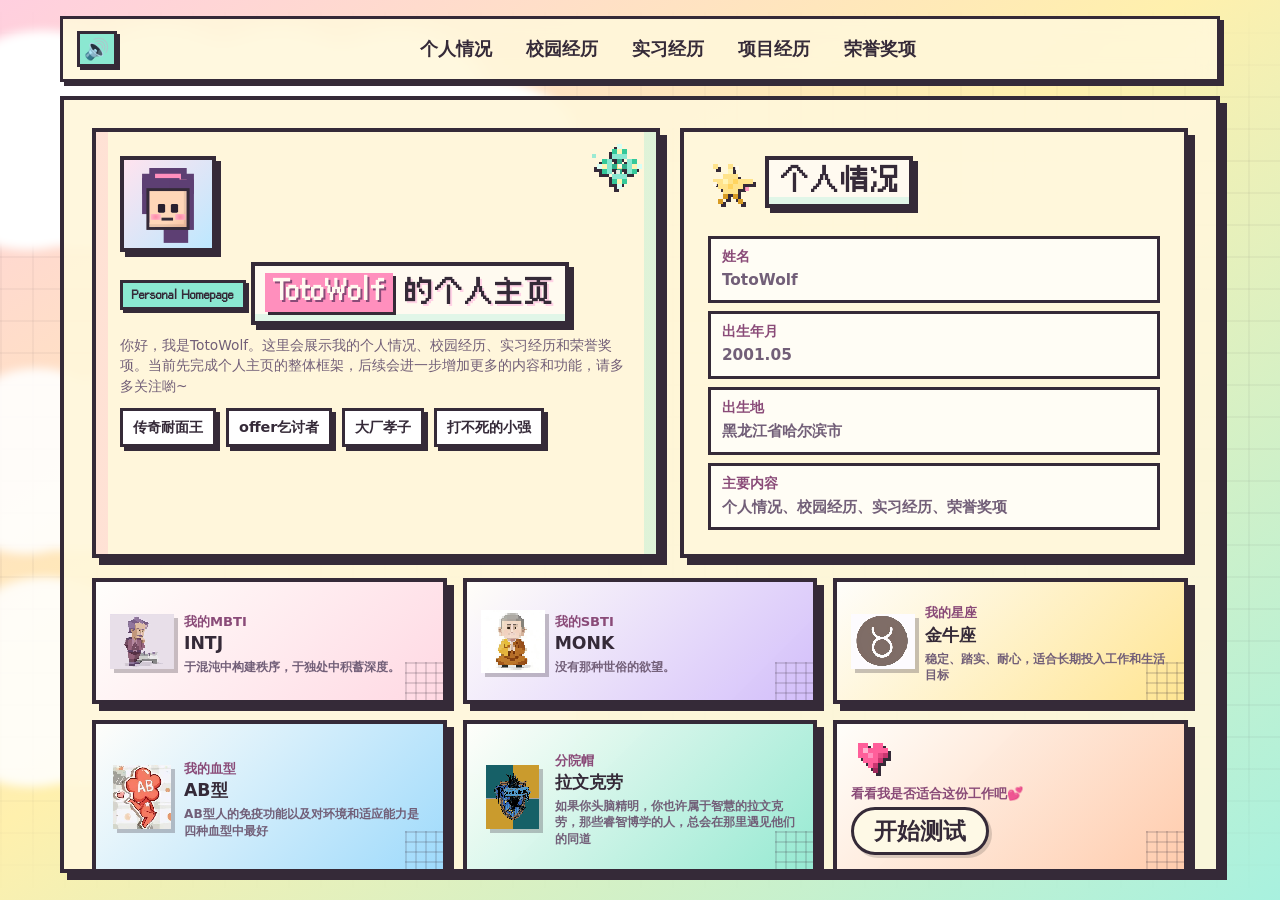
==== commit f2133179: "Update index.html" ====
--- a/index.html
+++ b/index.html
@@ -3,7 +3,7 @@
   <head>
     <meta charset="UTF-8" />
     <meta name="viewport" content="width=device-width, initial-scale=1.0" />
-    <title>安杨可欣的个人主页</title>
+    <title>TotoWolf的个人主页</title>
     <link rel="stylesheet" href="styles.css" />
   </head>
   <body>
@@ -50,11 +50,11 @@
             </div>
             <p class="badge">Personal Homepage</p>
             <h1 id="profileTitle">
-              <span class="title-name">安杨可欣</span>
+              <span class="title-name">TotoWolf</span>
               <span class="title-tail">的个人主页</span>
             </h1>
             <p class="intro">
-              你好，我是安杨可欣。这里会展示我的个人情况、校园经历、实习经历和荣誉奖项。当前先完成个人主页的整体框架，后续可以继续填充真实内容与作品链接。
+              你好，我是TotoWolf。这里会展示我的个人情况、校园经历、实习经历和荣誉奖项。当前先完成个人主页的整体框架，后续会进一步增加更多的内容和功能，请多多关注喲~
             </p>
             <div class="profile-tags" aria-label="个人关键词">
               <span>传奇耐面王</span>
@@ -72,7 +72,7 @@
             <dl class="info-list">
               <div>
                 <dt>姓名</dt>
-                <dd>安杨可欣</dd>
+                <dd>TotoWolf</dd>
               </div>
               <div>
                 <dt>出生年月</dt>
@@ -160,7 +160,7 @@
                 </span>
                 <h3>哈尔滨工业大学｜工业工程（本科）</h3>
                 <p>系统学习运筹优化、生产系统、质量管理、项目管理、决策分析和数据库系统，建立工程管理与数据分析结合的能力基础。</p>
-                <a class="grade-download" href="source/grade.png" download="安杨可欣-本科成绩.png" aria-label="下载本科课程成绩截图">
+                <a class="grade-download" href="source/grade.png" download="toto-本科成绩.png" aria-label="下载本科课程成绩截图">
                   <span class="grade-download__icon" aria-hidden="true"></span>
                   <span>下载本科成绩</span>
                 </a>
@@ -181,7 +181,7 @@
                 </span>
                 <h3>哈尔滨工业大学｜机械（推免硕士）</h3>
                 <p>继续深耕机械工程方向，课程覆盖传感技术、数值分析、机器人技术和工程伦理，强化工程问题建模与系统理解能力。</p>
-                <a class="grade-download" href="source/master_grade.png" download="安杨可欣-硕士成绩.png" aria-label="下载硕士课程成绩截图">
+                <a class="grade-download" href="source/master_grade.png" download="toto-硕士成绩.png" aria-label="下载硕士课程成绩截图">
                   <span class="grade-download__icon" aria-hidden="true"></span>
                   <span>下载硕士成绩</span>
                 </a>
@@ -292,15 +292,17 @@
             <article class="intern-card intern-card--hikvision">
               <div class="intern-card__header">
                 <span class="intern-card__icon intern-card__icon--hik" aria-hidden="true"></span>
-                <span class="intern-card__badge">2026.03 - 至今</span>
+                <span class="intern-card__badge">2026.05 - 2026.06</span>
               </div>
               <h3>海康威视</h3>
-              <p class="intern-card__role">海康机器人 · 项目管理</p>
+              <p class="intern-card__role">海康机器人 · 研发项目管理</p>
               <div class="intern-card__divider" aria-hidden="true"></div>
               <ul class="intern-card__duties">
-                <li>项目进度跟踪与资源协调</li>
-                <li>风险管控与问题推动解决</li>
-                <li>推动项目高效交付</li>
+                <li>对接售前团队的需求分析表，完成需求梳理和关键参数的校验；</li>
+                <li>对研发相关部门进行任务派发；</li>
+                <li>负责项目BOM收集与备料；</li>
+                  <li>提交试制流程，协助完成研发到试制阶段的流程衔接；</li>
+                   <li>基于Claude Code开发需求分析脚本，对需求信息进行自动化整理与提取。</li>
               </ul>
               <div class="intern-card__tags">
                 <span>项目管理</span>
--- a/styles.css
+++ b/styles.css
@@ -4959,6 +4959,106 @@
   }
 }
 
+@media (max-width: 640px) {
+  .projects-shell {
+    overflow-x: hidden;
+  }
+
+  .projects-heading {
+    margin-bottom: 16px;
+  }
+
+  .projects-grid {
+    grid-template-columns: minmax(0, 1fr);
+    gap: 14px;
+  }
+
+  .projects-grid .project-card,
+  .projects-grid .project-card:nth-child(4),
+  .projects-grid .project-card:nth-child(5),
+  .projects-grid .project-card--radar {
+    grid-column: 1 / -1;
+    width: 100%;
+    min-width: 0;
+    box-sizing: border-box;
+  }
+
+  .project-card {
+    padding: 16px;
+    border-width: 3px;
+    box-shadow: 5px 5px 0 var(--line);
+  }
+
+  .project-card:hover {
+    transform: translate(-2px, -2px);
+    box-shadow: 7px 7px 0 var(--line);
+  }
+
+  .project-card__header {
+    flex-wrap: wrap;
+    gap: 8px;
+    margin-bottom: 12px;
+  }
+
+  .project-card__badge,
+  .project-card__type {
+    padding: 4px 9px;
+    font-size: 0.68rem;
+    line-height: 1.2;
+  }
+
+  .project-card h3 {
+    font-size: 1rem;
+    line-height: 1.35;
+    overflow-wrap: anywhere;
+  }
+
+  .project-card__desc {
+    margin-bottom: 12px;
+    font-size: 0.82rem;
+    line-height: 1.55;
+  }
+
+  .project-card__tech {
+    gap: 6px;
+    margin-bottom: 12px;
+  }
+
+  .project-card__tech span {
+    font-size: 0.66rem;
+    line-height: 1.25;
+  }
+
+  .project-card__expand {
+    width: 100%;
+    max-width: 220px;
+    margin-top: 14px;
+  }
+
+  .projects-grid .project-card:nth-child(6) {
+    display: flex;
+    flex-direction: column;
+    align-items: center;
+    text-align: center;
+    padding: 16px 12px;
+  }
+
+  .projects-grid .project-card:nth-child(6) h3 {
+    margin-bottom: 8px;
+    font-size: 0.98rem;
+  }
+
+  .projects-grid .project-card:nth-child(6) .radar-chart {
+    width: 100%;
+    margin: 8px 0 0;
+    overflow: hidden;
+  }
+
+  .projects-grid .project-card:nth-child(6) .radar-chart svg {
+    max-width: min(220px, 100%) !important;
+  }
+}
+
 @media (max-height: 760px) and (min-width: 900px) {
   :root {
     --header-top: 8px;
@@ -4984,3 +5084,26 @@
     gap: 14px;
   }
 }
+
+@media (max-width: 640px) {
+  #projects .projects-grid {
+    display: flex !important;
+    flex-direction: column;
+    align-items: stretch;
+    gap: 14px;
+    width: 100%;
+  }
+
+  #projects .projects-grid > .project-card {
+    flex: 0 0 auto;
+    width: 100% !important;
+    max-width: 100%;
+    min-width: 0;
+    grid-column: auto !important;
+  }
+
+  #projects .projects-grid > .project-card:nth-child(6) {
+    align-items: center;
+    text-align: center;
+  }
+}
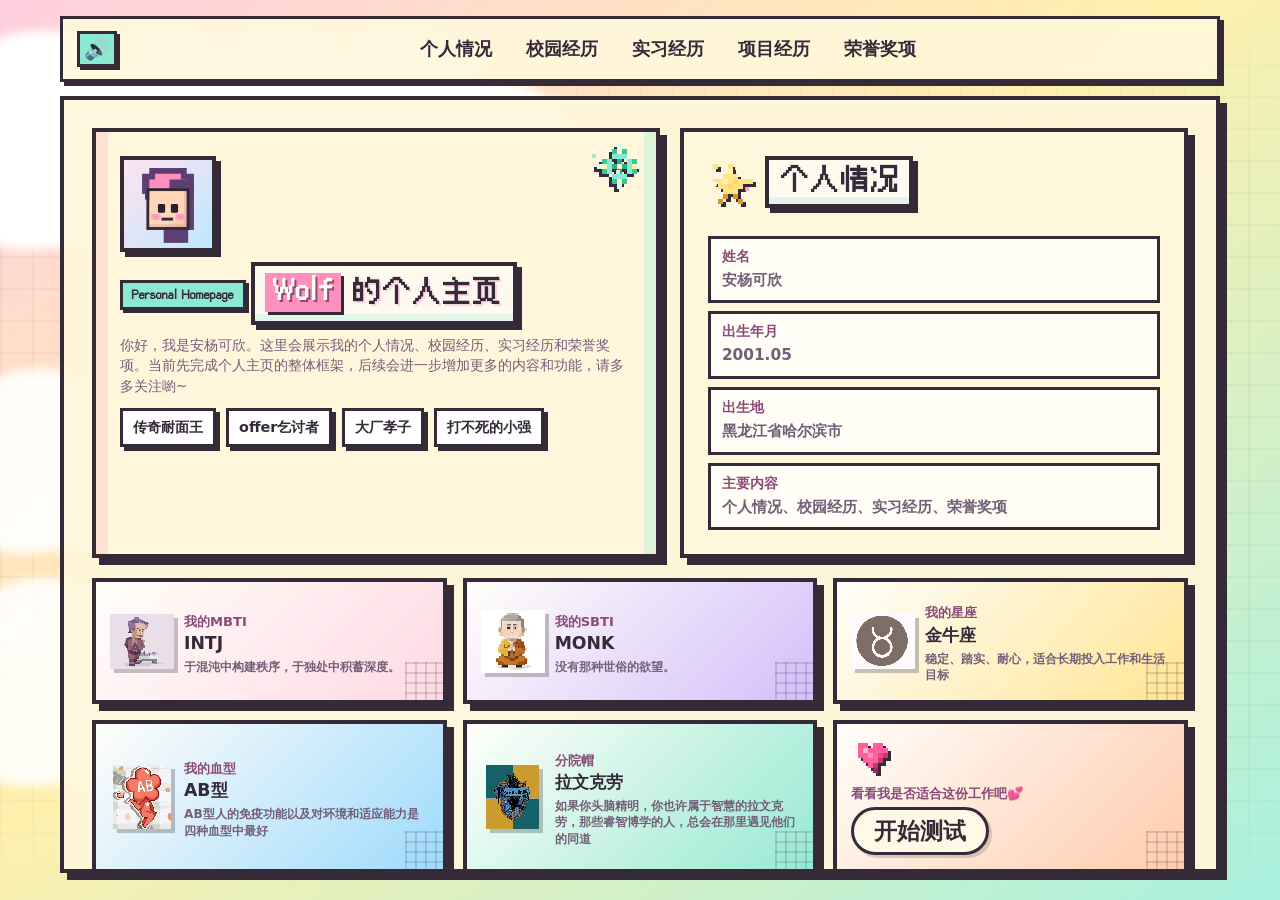
==== commit c4e66eaf: "Update index.html" ====
--- a/index.html
+++ b/index.html
@@ -3,7 +3,7 @@
   <head>
     <meta charset="UTF-8" />
     <meta name="viewport" content="width=device-width, initial-scale=1.0" />
-    <title>TotoWolf的个人主页</title>
+    <title>安杨可欣的个人主页</title>
     <link rel="stylesheet" href="styles.css" />
   </head>
   <body>
@@ -38,7 +38,7 @@
           <div class="profile-card">
             <div class="avatar-wrap" aria-label="像素风头像占位">
               <div class="pixel-avatar" aria-hidden="true">
-                <span class="hair hair-left"></span>
+                <span class="hair hair-lTotoeft"></span>
                 <span class="hair hair-right"></span>
                 <span class="face"></span>
                 <span class="eye eye-left"></span>
@@ -50,11 +50,11 @@
             </div>
             <p class="badge">Personal Homepage</p>
             <h1 id="profileTitle">
-              <span class="title-name">TotoWolf</span>
+              <span class="title-name">Wolf</span>
               <span class="title-tail">的个人主页</span>
             </h1>
             <p class="intro">
-              你好，我是TotoWolf。这里会展示我的个人情况、校园经历、实习经历和荣誉奖项。当前先完成个人主页的整体框架，后续会进一步增加更多的内容和功能，请多多关注喲~
+              你好，我是安杨可欣。这里会展示我的个人情况、校园经历、实习经历和荣誉奖项。当前先完成个人主页的整体框架，后续会进一步增加更多的内容和功能，请多多关注喲~
             </p>
             <div class="profile-tags" aria-label="个人关键词">
               <span>传奇耐面王</span>
@@ -72,7 +72,7 @@
             <dl class="info-list">
               <div>
                 <dt>姓名</dt>
-                <dd>TotoWolf</dd>
+                <dd>安杨可欣</dd>
               </div>
               <div>
                 <dt>出生年月</dt>
@@ -160,7 +160,7 @@
                 </span>
                 <h3>哈尔滨工业大学｜工业工程（本科）</h3>
                 <p>系统学习运筹优化、生产系统、质量管理、项目管理、决策分析和数据库系统，建立工程管理与数据分析结合的能力基础。</p>
-                <a class="grade-download" href="source/grade.png" download="toto-本科成绩.png" aria-label="下载本科课程成绩截图">
+                <a class="grade-download" href="source/grade.png" download="安杨可欣-本科成绩.png" aria-label="下载本科课程成绩截图">
                   <span class="grade-download__icon" aria-hidden="true"></span>
                   <span>下载本科成绩</span>
                 </a>
@@ -181,7 +181,7 @@
                 </span>
                 <h3>哈尔滨工业大学｜机械（推免硕士）</h3>
                 <p>继续深耕机械工程方向，课程覆盖传感技术、数值分析、机器人技术和工程伦理，强化工程问题建模与系统理解能力。</p>
-                <a class="grade-download" href="source/master_grade.png" download="toto-硕士成绩.png" aria-label="下载硕士课程成绩截图">
+                <a class="grade-download" href="source/master_grade.png" download="安杨可欣-硕士成绩.png" aria-label="下载硕士课程成绩截图">
                   <span class="grade-download__icon" aria-hidden="true"></span>
                   <span>下载硕士成绩</span>
                 </a>
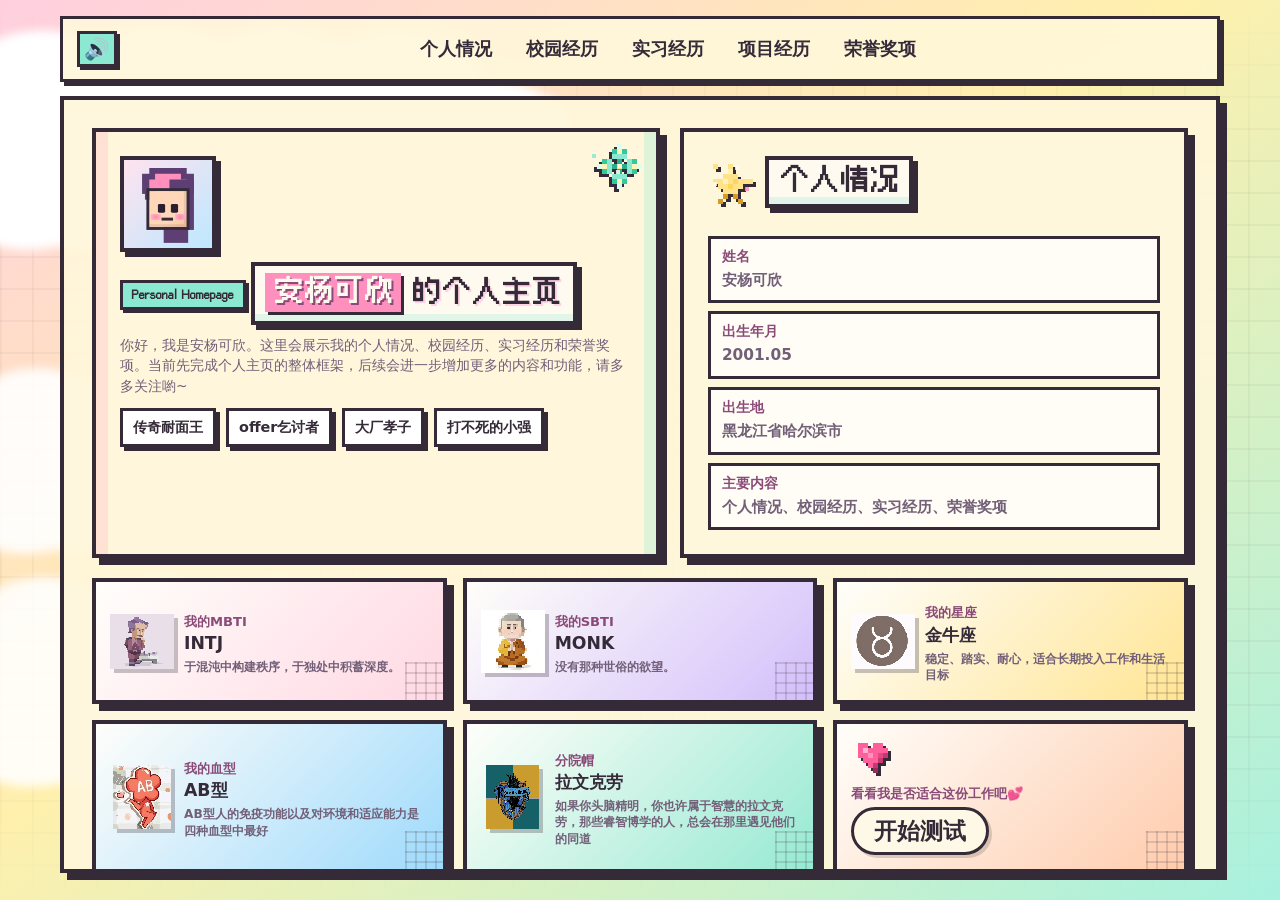
==== commit a17e67af: "Update index.html" ====
--- a/index.html
+++ b/index.html
@@ -50,7 +50,7 @@
             </div>
             <p class="badge">Personal Homepage</p>
             <h1 id="profileTitle">
-              <span class="title-name">Wolf</span>
+              <span class="title-name">安杨可欣</span>
               <span class="title-tail">的个人主页</span>
             </h1>
             <p class="intro">
